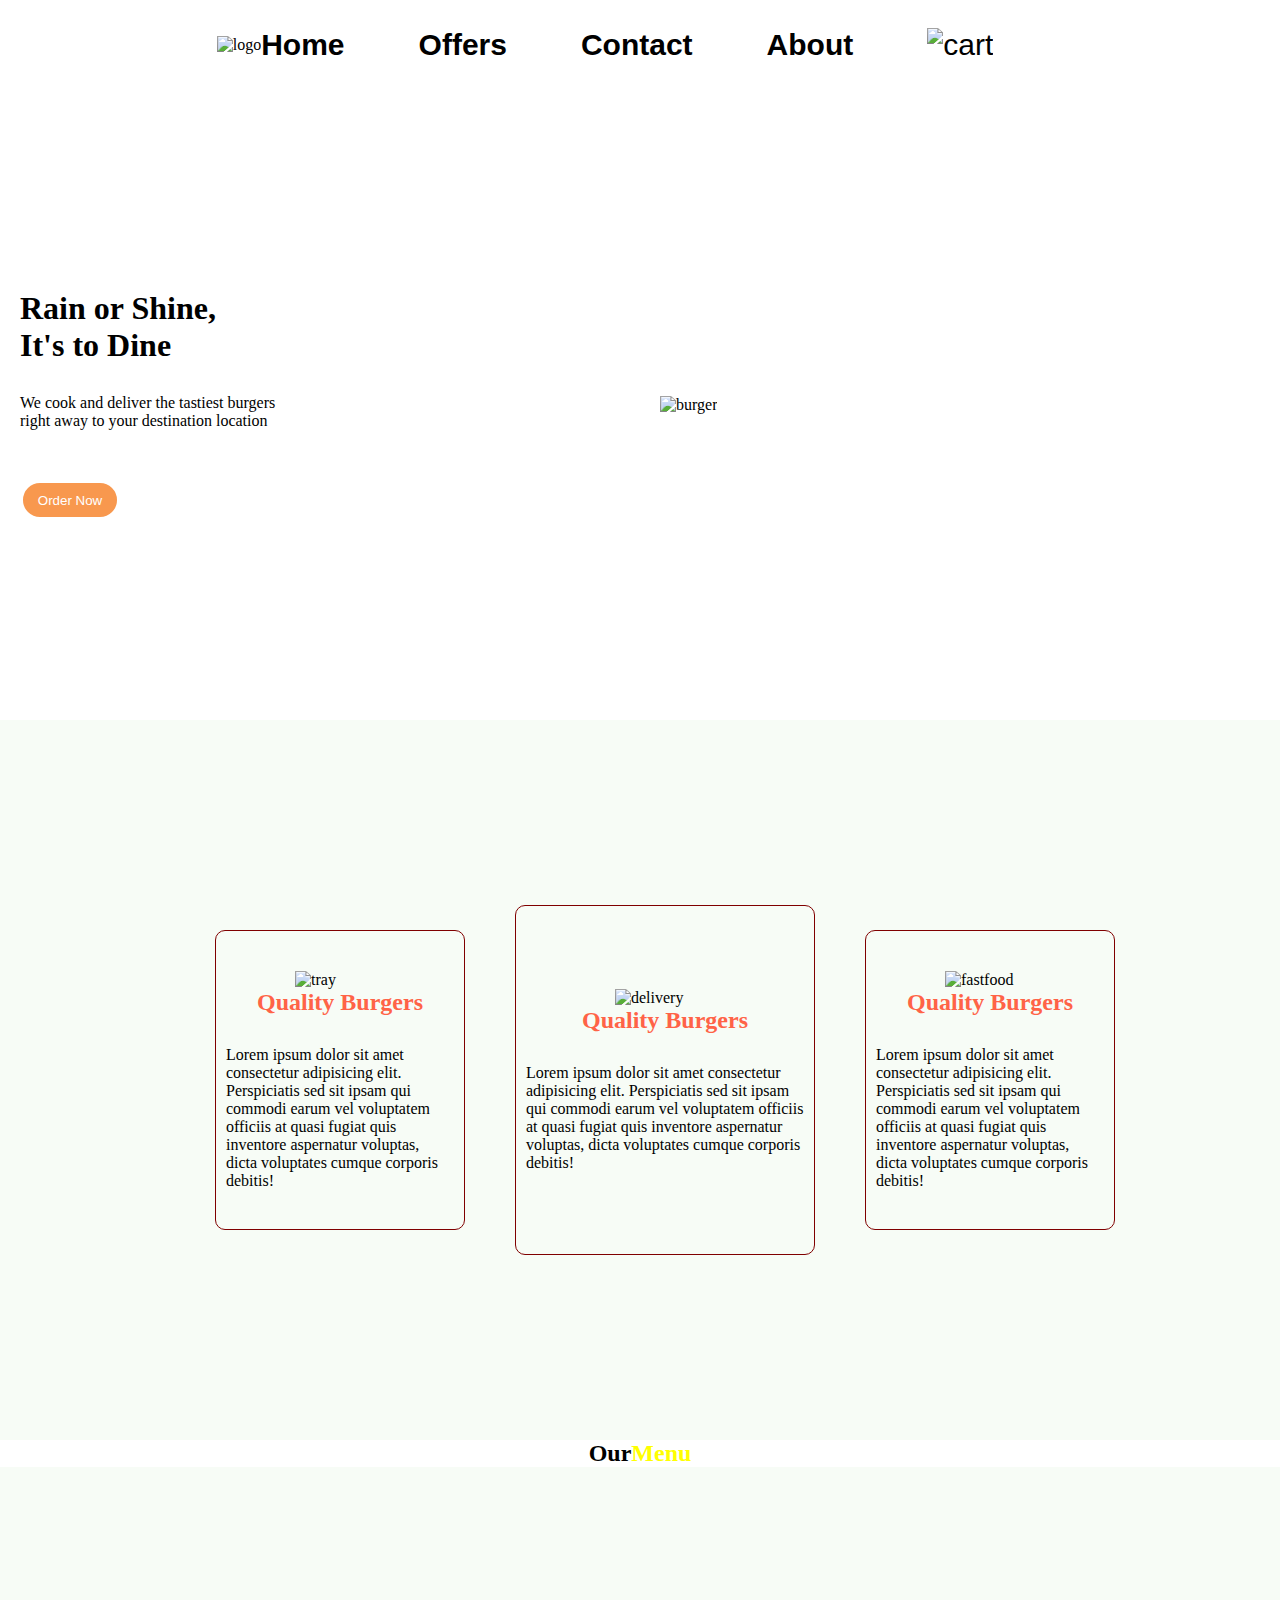
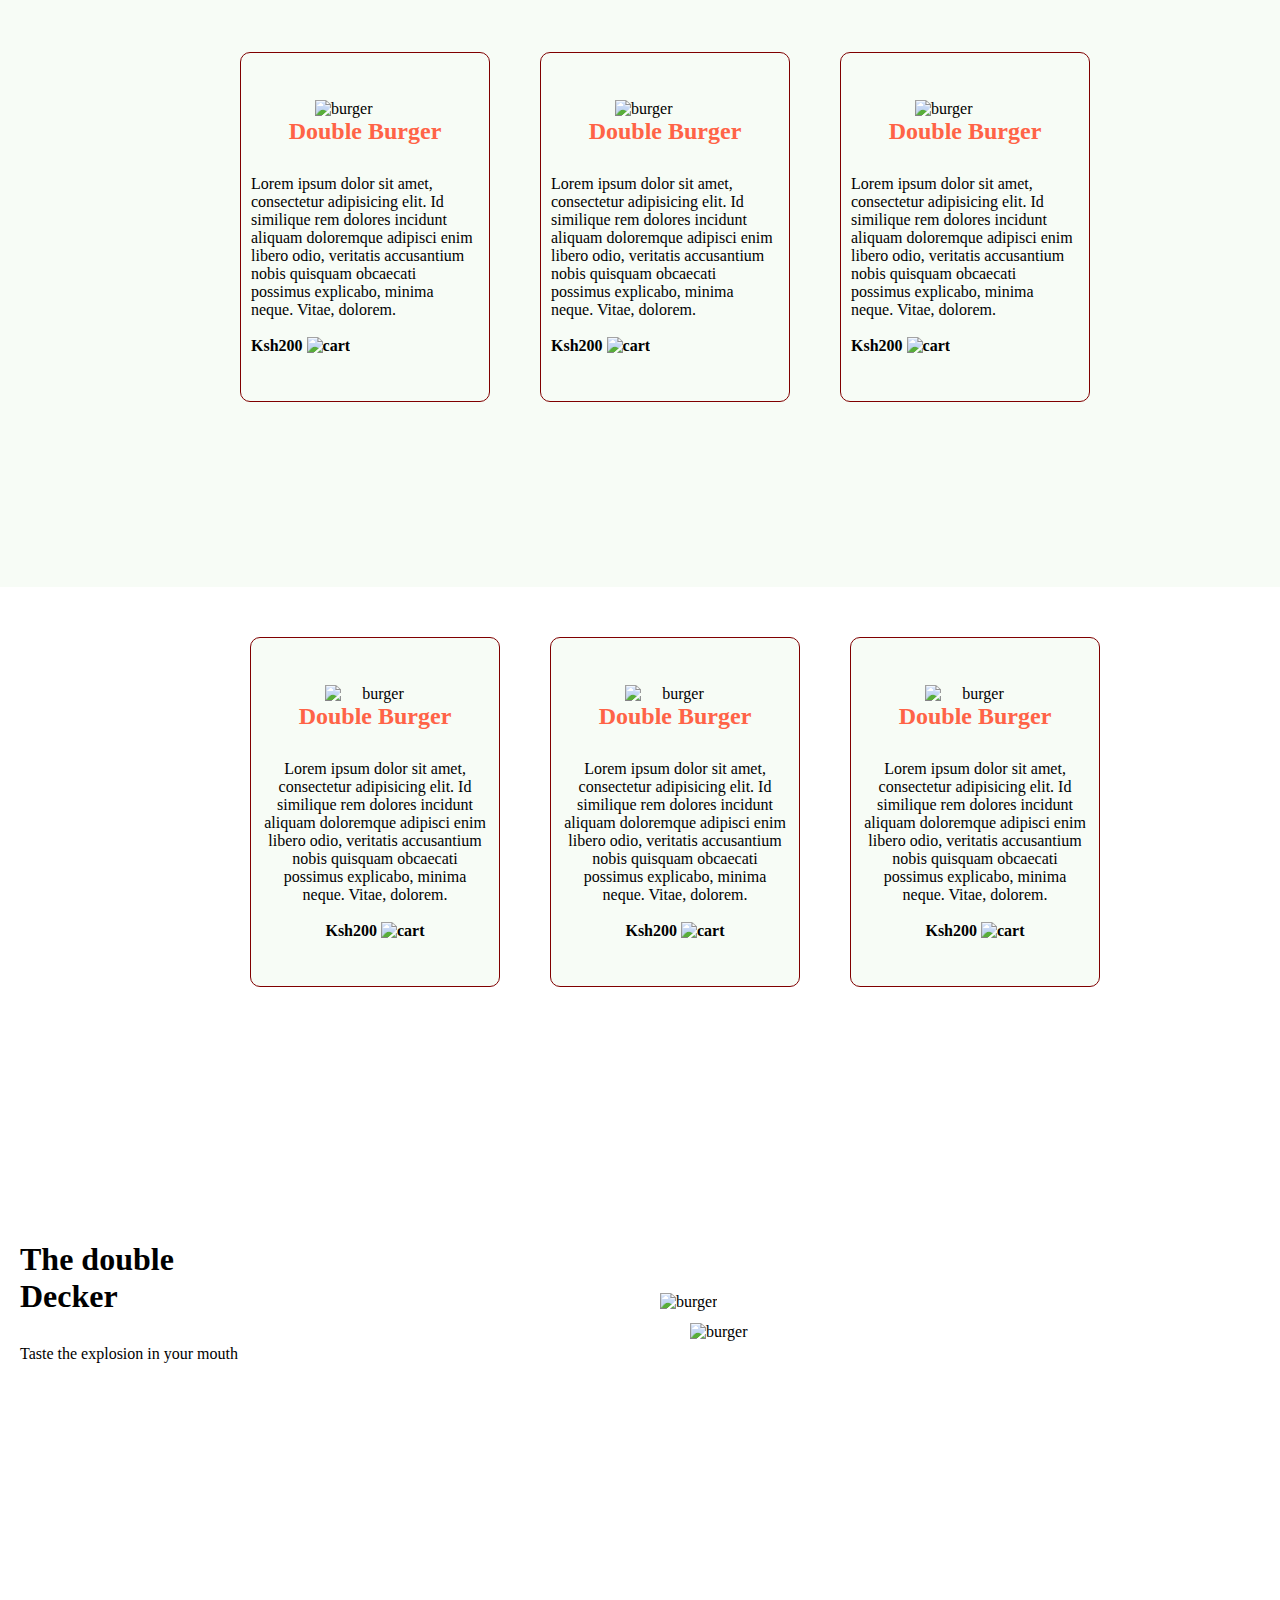
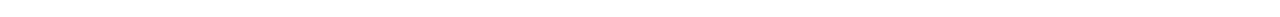
==== restaurant.html @ 21b1f58f "added a styling on  the double decker" ====
<!DOCTYPE html>
<html>

<head>
    <title>Palace Burger</title>
    <link type="text/css" rel="stylesheet" href="restaurant.css">


</head>

<body>
    <div class="navbar">
        <div class="logo">
           <img src="/home/moringa/Documents/IP-week1-preprep/Images/logo.png" alt="logo" width="200px" height="10%">
        </div>



        <div id="anchortags">
            <ul class="tags">
                <li><strong>Home</strong></li>
                <li><strong>Offers</strong></li>
                <li><strong>Contact</strong></li>
                <li><strong>About</strong></li>
                <li><img src="/home/moringa/Documents/IP-week1-preprep/Images/cart.png" alt="cart" width="20px"></li>

            </ul>

        </div>

    </div>
    <div class="intro">
        <div class="info">
            <h1>Rain or Shine,<br>It's to Dine</h1>

            <span id="span">We cook and deliver the tastiest burgers<br>right away to your destination location</span>
                <button>Order Now</button>
        </div>
       


        <div>
            <img src="/home/moringa/Documents/IP-week1-preprep/Images/[CITYPNG 1.png" alt="burger" width="200px">
        </div>
    </div>
    <div class="offers">
        <div class="offercards">
            <img src="/home/moringa/Documents/IP-week1-preprep/Images/food-tray.png" alt="tray" width="90px">
            <h2>Quality Burgers</h2>
            <span>Lorem ipsum dolor sit amet consectetur adipisicing elit. Perspiciatis sed sit ipsam qui commodi earum vel voluptatem officiis at quasi fugiat quis inventore aspernatur voluptas, dicta voluptates cumque corporis debitis!</span>



        </div>
        <div class="centercards">
            <img src="/home/moringa/Documents/IP-week1-preprep/Images/delivery.png" alt="delivery" width="100px">
            <h2>Quality Burgers</h2>
            <span>Lorem ipsum dolor sit amet consectetur adipisicing elit. Perspiciatis sed sit ipsam qui commodi earum vel voluptatem officiis at quasi fugiat quis inventore aspernatur voluptas, dicta voluptates cumque corporis debitis!</span>
            


        </div>
        <div class="offercards">
            <img src="/home/moringa/Documents/IP-week1-preprep/Images/fast-food.png" alt="fastfood" width="90px">
            <h2>Quality Burgers</h2>
            <span>Lorem ipsum dolor sit amet consectetur adipisicing elit. Perspiciatis sed sit ipsam qui commodi earum vel voluptatem officiis at quasi fugiat quis inventore aspernatur voluptas, dicta voluptates cumque corporis debitis!</span>
            


        </div>
    </div>
    <div class="headingmenu">
        <h2>
            <div class="ul">
               <div class="our"><strong>Our</strong></div>
               <div class="menu">Menu</div>
                
            </div>
        </h2>
    </div>
    <div class="menus">
        
       
        <div class="ourmenu">
            <img src="/home/moringa/Documents/IP-week1-preprep/Images/SeekPng 1.png" alt="burger" width="100px">
            <h2>Double Burger</h2>
            <span>Lorem ipsum dolor sit amet, consectetur adipisicing elit. Id similique rem dolores incidunt aliquam doloremque adipisci enim libero odio, veritatis accusantium nobis quisquam obcaecati possimus explicabo, minima neque. Vitae, dolorem.<br><br><strong>Ksh200 <img src="/home/moringa/Documents/IP-week1-preprep/Images/cart.png" alt="cart" width="20px"></strong></span>

 
        </div>
        <div class="ourmenu">
            <img src="/home/moringa/Documents/IP-week1-preprep/Images/SeekPng 2.png" alt="burger" width="100px">
            <h2>Double Burger</h2>
            <span>Lorem ipsum dolor sit amet, consectetur adipisicing elit. Id similique rem dolores incidunt aliquam doloremque adipisci enim libero odio, veritatis accusantium nobis quisquam obcaecati possimus explicabo, minima neque. Vitae, dolorem.<br><br><strong>Ksh200 <img src="/home/moringa/Documents/IP-week1-preprep/Images/cart.png" alt="cart" width="20px"></strong></span>
       
        </div>
        <div class="ourmenu">
            <img src="/home/moringa/Documents/IP-week1-preprep/Images/SeekPng 3.png" alt="burger" width="100px">
            <h2>Double Burger</h2>
            <span>Lorem ipsum dolor sit amet, consectetur adipisicing elit. Id similique rem dolores incidunt aliquam doloremque adipisci enim libero odio, veritatis accusantium nobis quisquam obcaecati possimus explicabo, minima neque. Vitae, dolorem.<br><br><strong>Ksh200 <img src="/home/moringa/Documents/IP-week1-preprep/Images/cart.png" alt="cart" width="20px"></strong></span>
            
        </div>
       
    </div>
    <div class="menu2">
        <div class="ourmenu">
            <img src="/home/moringa/Documents/IP-week1-preprep/Images/SeekPng 4.png" alt="burger" width="100px">
            <h2>Double Burger</h2>
            <span>Lorem ipsum dolor sit amet, consectetur adipisicing elit. Id similique rem dolores incidunt aliquam doloremque adipisci enim libero odio, veritatis accusantium nobis quisquam obcaecati possimus explicabo, minima neque. Vitae, dolorem.<br><br><strong>Ksh200 <img src="/home/moringa/Documents/IP-week1-preprep/Images/cart.png" alt="cart" width="20px"></strong></span>
            
        </div>
        <div class="ourmenu">
            <img src="/home/moringa/Documents/IP-week1-preprep/Images/SeekPng 5.png" alt="burger" width="100px">
            <h2>Double Burger</h2>
            <span>Lorem ipsum dolor sit amet, consectetur adipisicing elit. Id similique rem dolores incidunt aliquam doloremque adipisci enim libero odio, veritatis accusantium nobis quisquam obcaecati possimus explicabo, minima neque. Vitae, dolorem.<br><br><strong>Ksh200 <img src="/home/moringa/Documents/IP-week1-preprep/Images/cart.png" alt="cart" width="20px"></strong></span>
            
        </div>
        <div class="ourmenu">
            <img src="/home/moringa/Documents/IP-week1-preprep/Images/SeekPng 6.png" alt="burger" width="100px">
            <h2>Double Burger</h2>
            <span>Lorem ipsum dolor sit amet, consectetur adipisicing elit. Id similique rem dolores incidunt aliquam doloremque adipisci enim libero odio, veritatis accusantium nobis quisquam obcaecati possimus explicabo, minima neque. Vitae, dolorem.<br><br><strong>Ksh200 <img src="/home/moringa/Documents/IP-week1-preprep/Images/cart.png" alt="cart" width="20px"></strong></span>
            
        </div>
    </div>
    <div class="carrosel">
        <div class="doubledecker">
            <h1>The double<br>Decker</h1>

            <span id="span">Taste the explosion in your mouth</span>
                
        </div>
       


        <div class="decker">
            <img class="decker1" src="/home/moringa/Documents/IP-week1-preprep/Images/double-check2.png" alt="burger" width="200px">
            <img class="decker2" src="/home/moringa/Documents/IP-week1-preprep/Images/double-check2.png" alt="burger" width="200px">
        </div>
    </div>
    </body>
    







</body>

</html>
---- restaurant.css ----
*{
    box-sizing: border-box;
    padding: 0pt;
    margin: 0pt;
}
.navbar{
    height: 10vh;
    display: flex;
    align-items: center;
    justify-content: center;
    flex-direction: row;

    
}


.ul{
    

    
}
li{
    display: inline;
    border: black;
    padding-right: 70px;
    padding-top: 0pt;
    font-size: 30px;
    font-family: sans-serif;

}


.logo{
    
    float: left;
    margin: left 20%; 
    
}
span{
   
    margin-top: 30px;
}
button{
    width: 100px;
    height: 40px;
    border-radius: 30px;
    color: white;
    background-color: #F8984E
    ;
    border: solid white;
    margin-top: 50px;
    
}
.intro{
    display: flex;
    align-items: center;
   
    flex-direction: row;
    width: 100%;
    height: 70vh;
}
.info{
    width: 50%;
    margin-left: 20px;
    display: flex;
    flex-direction: column;
    
}
.offers{
    width: 100%;
    height: 80vh;
    display: flex;
    align-items: center;
    justify-content: center;
    background-color: #F7FCF6;
}
.offercards{
    display: flex;
    align-items: center;
    flex-direction: column;
    justify-content: center;
    padding: 10px;
    border-radius: 10px;
    width: 250px;
    height: 300px;
    border: solid 1px maroon;
    margin-left: 50px;
    background-color: #F7FCF6;
}
.centercards{
    display: flex;
    align-items: center;
    flex-direction: column;
    justify-content: center;
    padding: 10px;
    border-radius: 10px;
    width: 300px;
    height: 350px;
    border: solid 1px maroon;
    margin-left: 50px;
    background-color: #F7FCF6;
}
.headingmenu{
    display: flex;
    text-align: center;
    justify-content: center;
    color: maroon;
}
.ul{
    display: flex;
    word-spacing: 0;
}
.our{
    color: black;
}
.menu{
    color: yellow;

}
.menus{
    width: 100%;
    height: 80vh;
    display: flex;
    align-items: center;
    justify-content: center;
    background-color: #F7FCF6;
}

.ourmenu{
    display: flex;
    align-items: center;
    flex-direction: column;
    justify-content: center;
    padding: 10px;
    border-radius: 10px;
    width: 250px;
    height: 350px;
    border: solid 1px maroon;
    margin-left: 50px;
    background-color: #F7FCF6;
}
h2{
    color: tomato;
}
.menu2{
    margin-left: 20px;
    margin-top: 50px;
    display: flex;
    text-align: center;
    justify-content: center;
    
}
.carrosel{
    display: flex;
    align-items: center;
   
    flex-direction: row;
    width: 100%;
    height: 70vh;

}
.doubledecker{
    width: 50%;
    margin-left: 20px;
    display: flex;
    flex-direction: column;
    

}
.decker {
    position: relative;
    top: 0;
    left: 0;
  }
  .decker1 {
    width: 200px;  
    height: 150px;
    position: relative;
    top: 0;
    left: 0;
  
  }
  .decker2 {
    position: absolute;
    top: 30px;
    left: 30px;
    
  }
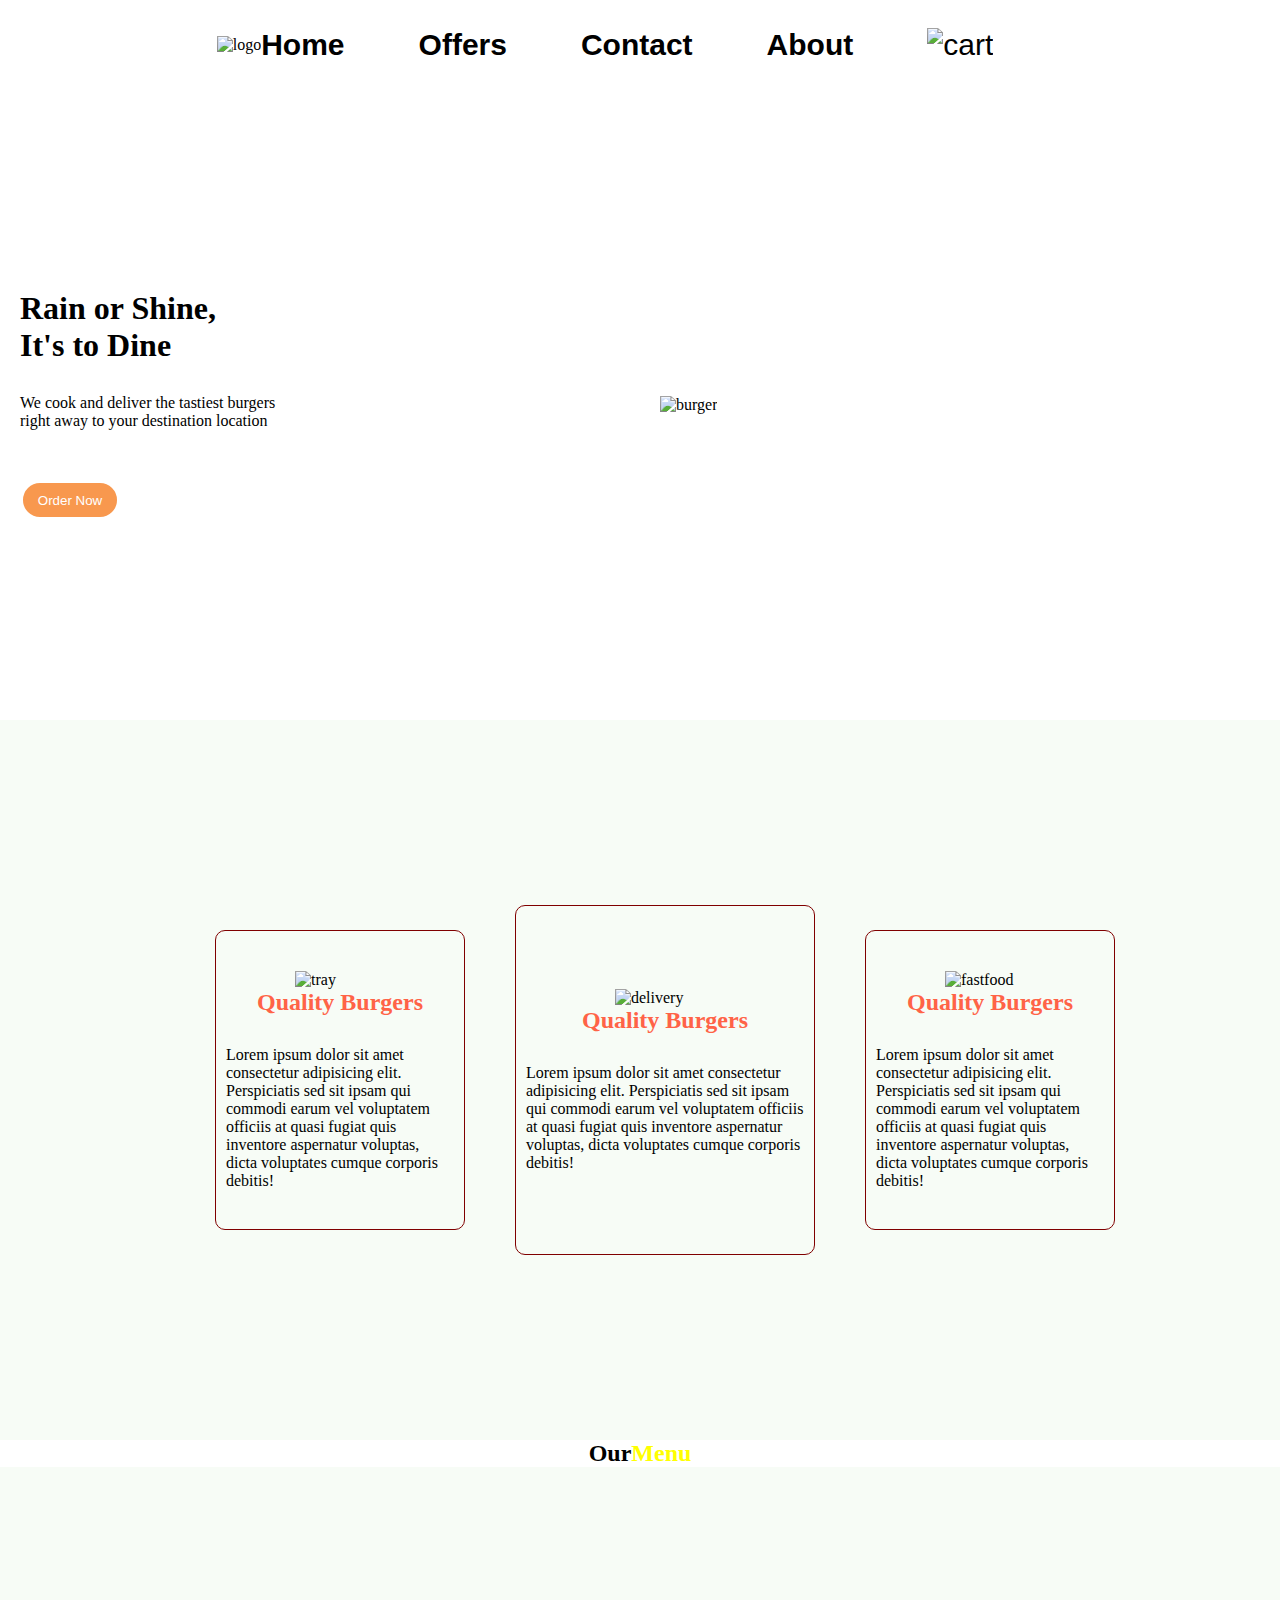
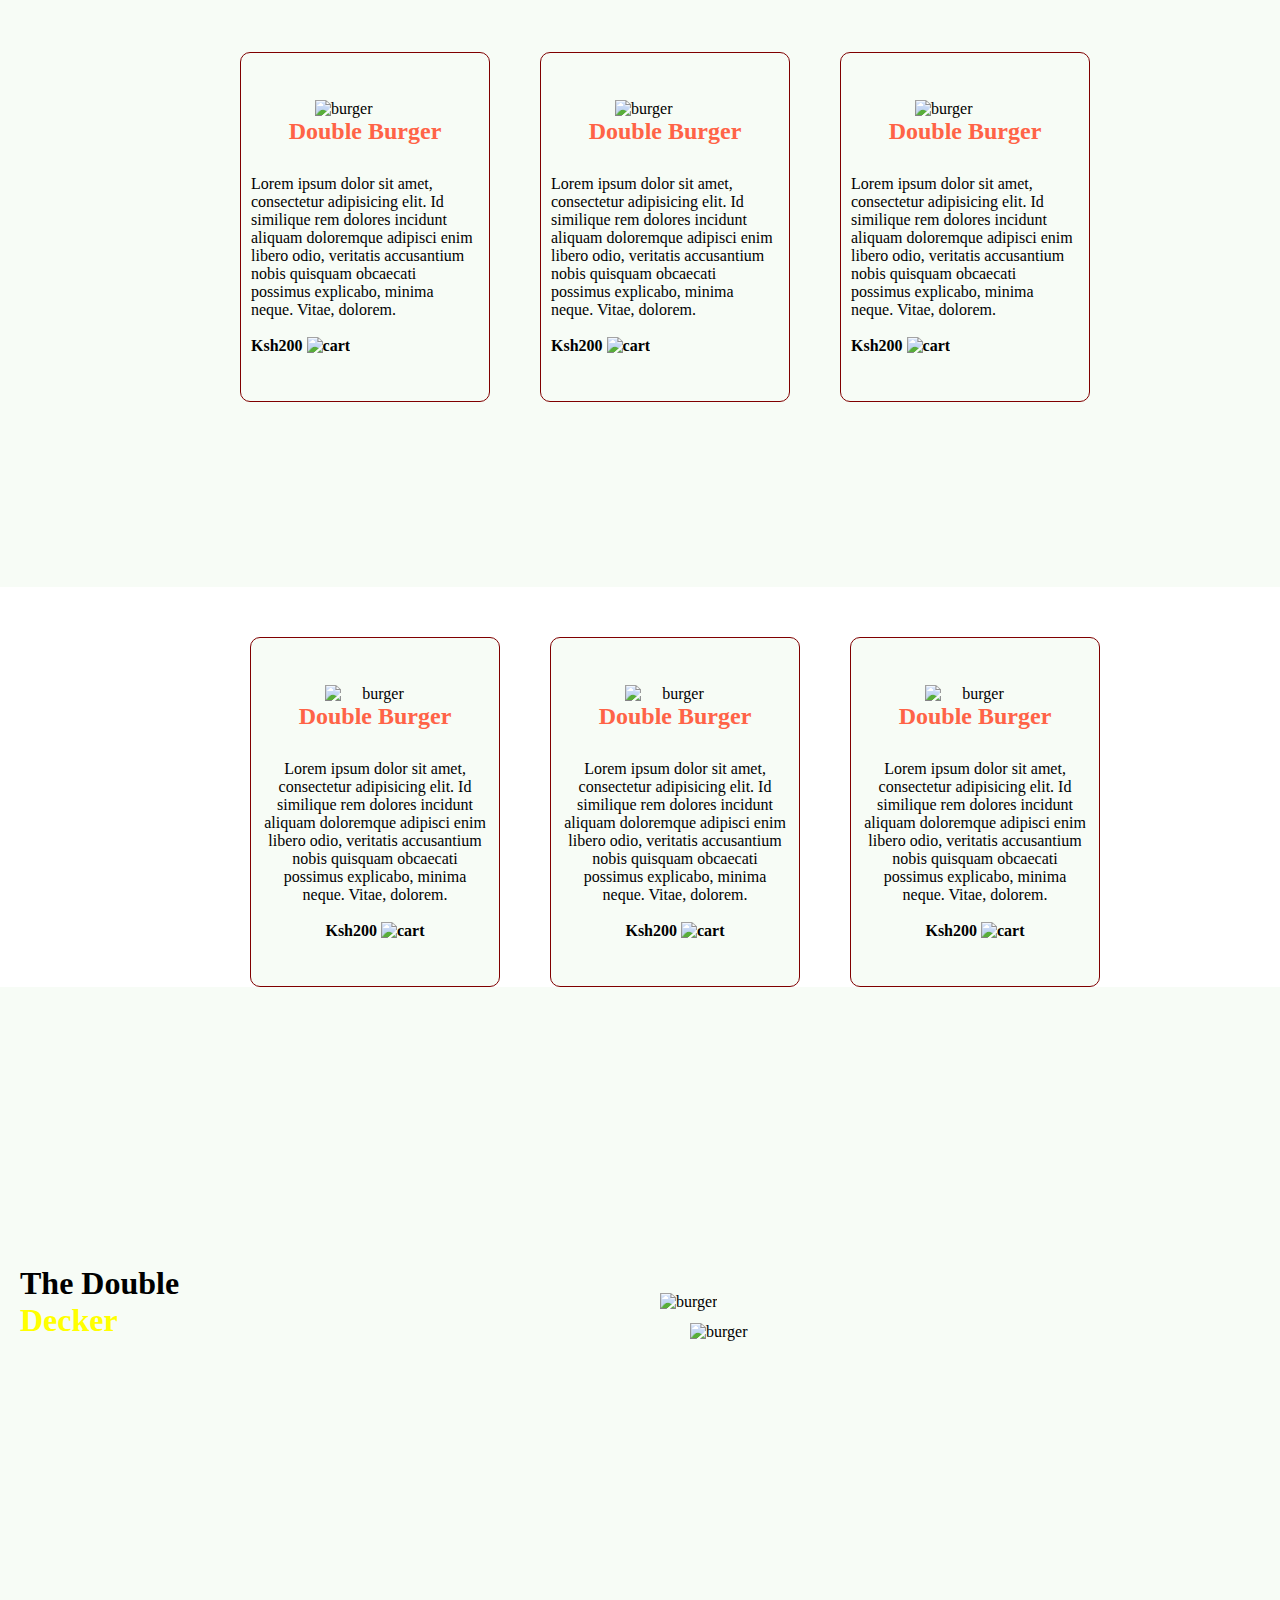
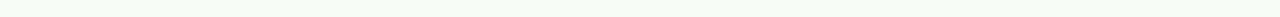
==== commit 69eb16d2: "done styling text colors" ====
--- a/restaurant.html
+++ b/restaurant.html
@@ -124,10 +124,13 @@
     </div>
     <div class="carrosel">
         <div class="doubledecker">
-            <h1>The double<br>Decker</h1>
-
-            <span id="span">Taste the explosion in your mouth</span>
-                
+            <h1>
+                <div class="uldecker">
+                   <div class="our"><strong>The Double</strong><br></div>
+                   <div class="menu">Decker</div>
+                    
+                </div>
+            </h1>
         </div>
        
 
--- a/restaurant.css
+++ b/restaurant.css
@@ -110,6 +110,9 @@
     display: flex;
     word-spacing: 0;
 }
+.uldecker{
+    display: block;
+}
 .our{
     color: black;
 }
@@ -153,7 +156,7 @@
 .carrosel{
     display: flex;
     align-items: center;
-   
+   background-color: #F7FCF6;
     flex-direction: row;
     width: 100%;
     height: 70vh;
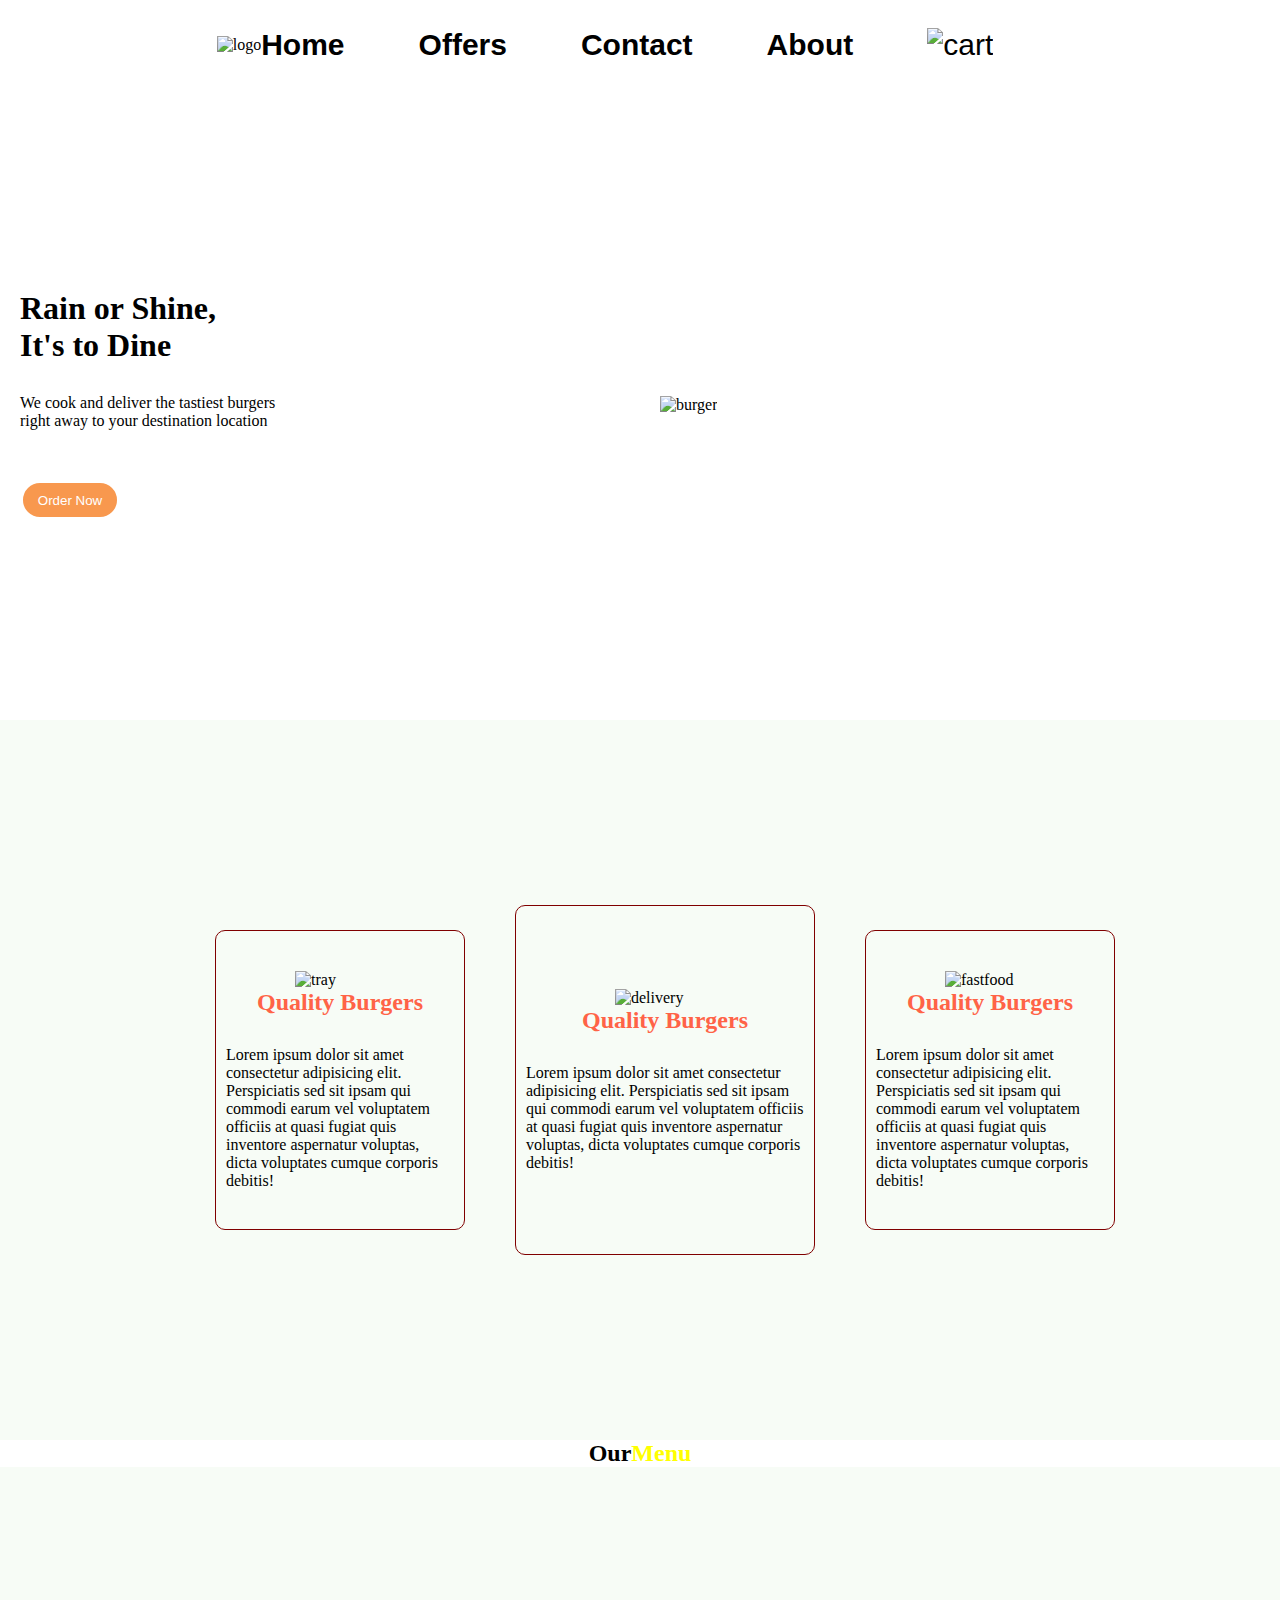
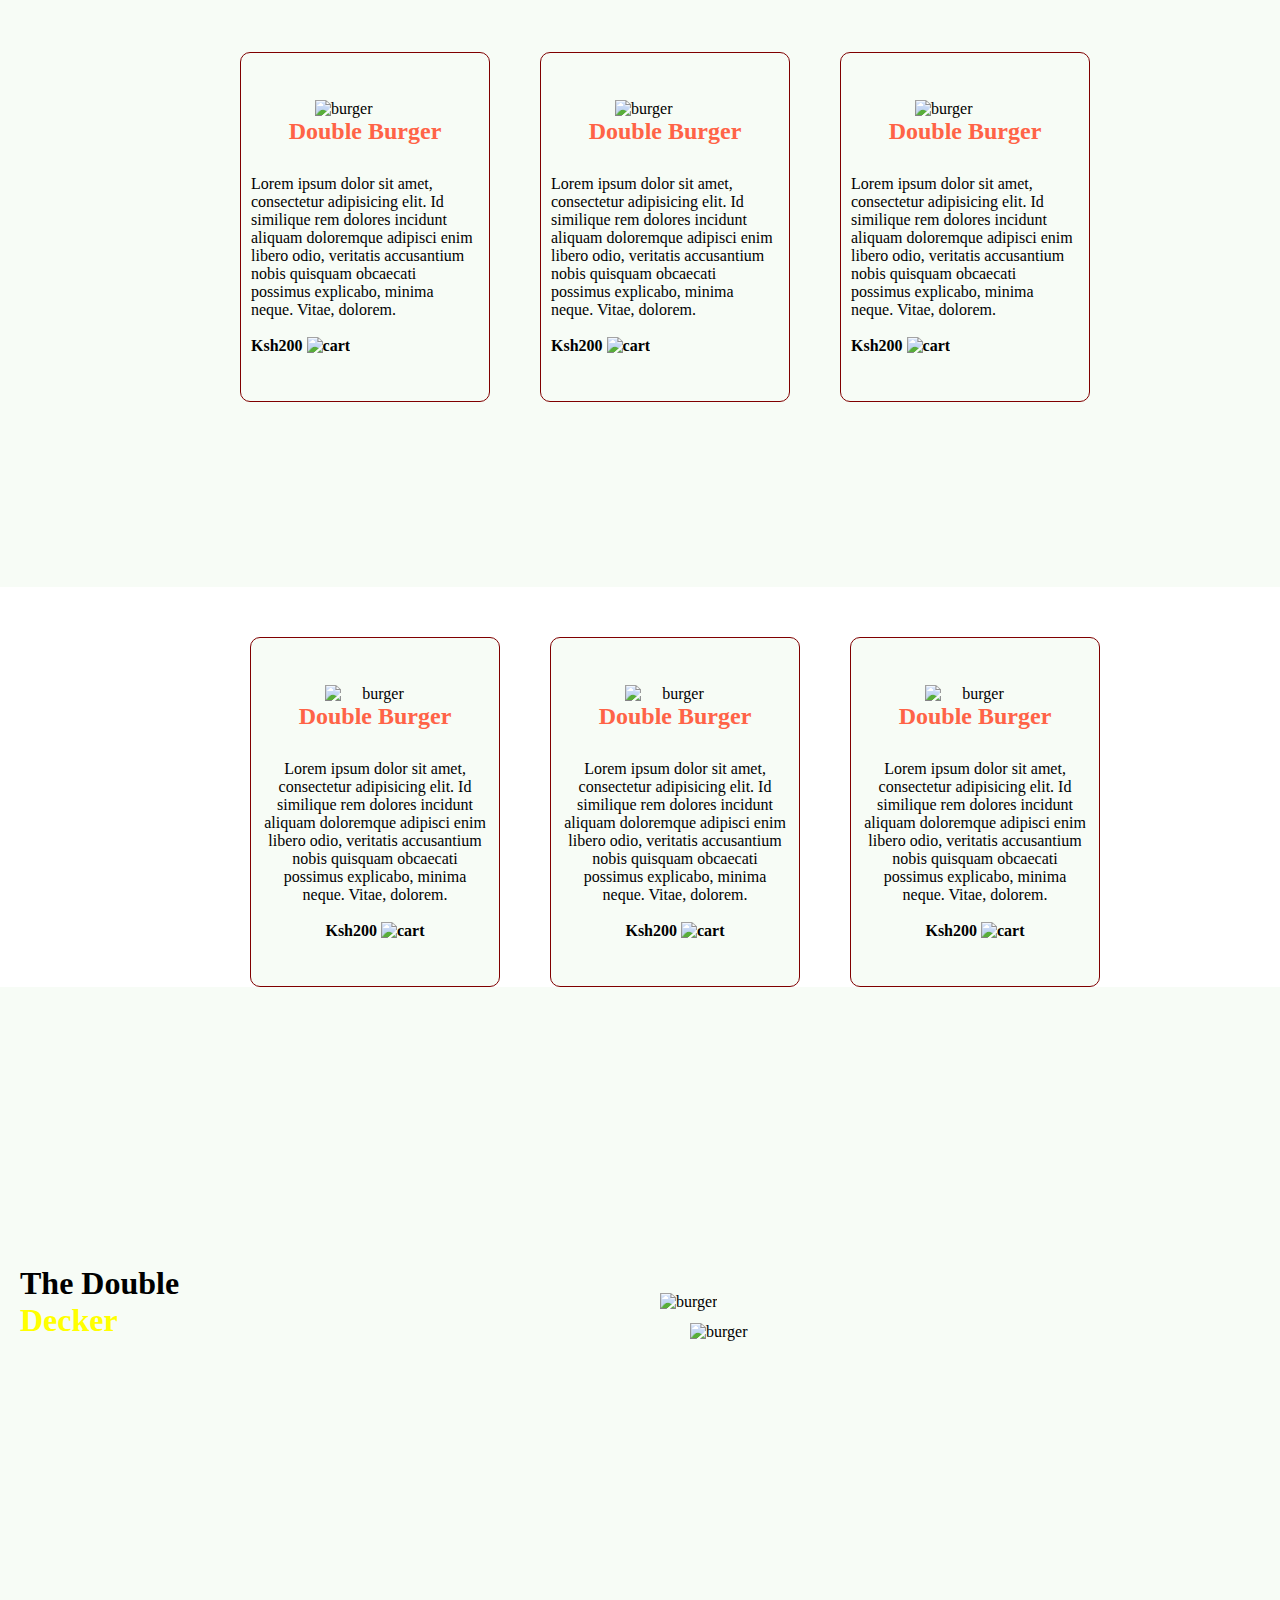
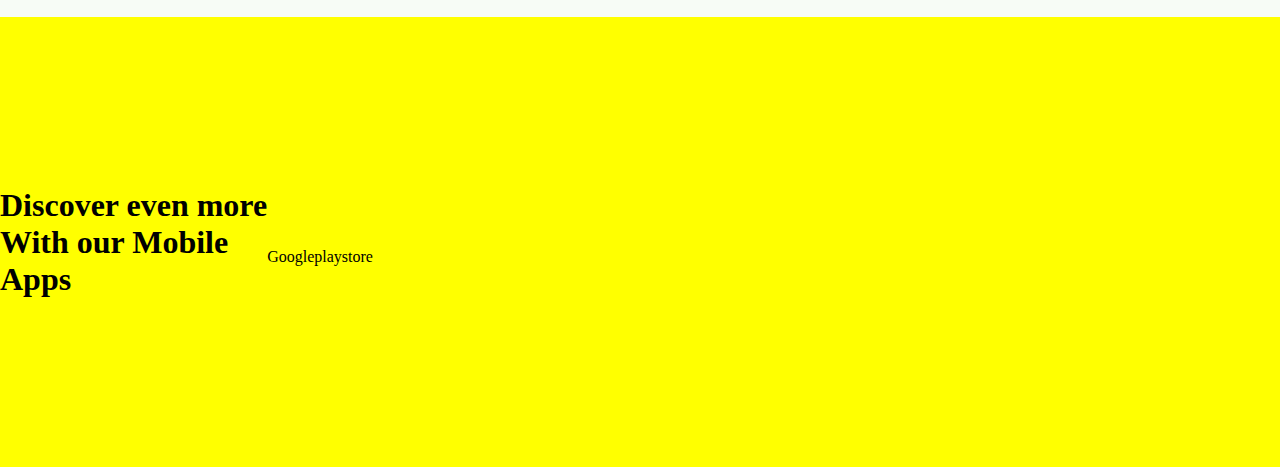
==== commit 97adfd0c: "added discover styling" ====
--- a/restaurant.html
+++ b/restaurant.html
@@ -10,9 +10,11 @@
 
 <body>
     <div class="navbar">
+
         <div class="logo">
-           <img src="/home/moringa/Documents/IP-week1-preprep/Images/logo.png" alt="logo" width="200px" height="10%">
+            <img src="/home/moringa/Documents/IP-week1-preprep/Images/logo.png" alt="logo" width="200px" height="10%">
         </div>
+
 
 
 
@@ -34,9 +36,9 @@
             <h1>Rain or Shine,<br>It's to Dine</h1>
 
             <span id="span">We cook and deliver the tastiest burgers<br>right away to your destination location</span>
-                <button>Order Now</button>
+            <button>Order Now</button>
         </div>
-       
+
 
 
         <div>
@@ -47,7 +49,9 @@
         <div class="offercards">
             <img src="/home/moringa/Documents/IP-week1-preprep/Images/food-tray.png" alt="tray" width="90px">
             <h2>Quality Burgers</h2>
-            <span>Lorem ipsum dolor sit amet consectetur adipisicing elit. Perspiciatis sed sit ipsam qui commodi earum vel voluptatem officiis at quasi fugiat quis inventore aspernatur voluptas, dicta voluptates cumque corporis debitis!</span>
+            <span>Lorem ipsum dolor sit amet consectetur adipisicing elit. Perspiciatis sed sit ipsam qui commodi earum
+                vel voluptatem officiis at quasi fugiat quis inventore aspernatur voluptas, dicta voluptates cumque
+                corporis debitis!</span>
 
 
 
@@ -55,16 +59,20 @@
         <div class="centercards">
             <img src="/home/moringa/Documents/IP-week1-preprep/Images/delivery.png" alt="delivery" width="100px">
             <h2>Quality Burgers</h2>
-            <span>Lorem ipsum dolor sit amet consectetur adipisicing elit. Perspiciatis sed sit ipsam qui commodi earum vel voluptatem officiis at quasi fugiat quis inventore aspernatur voluptas, dicta voluptates cumque corporis debitis!</span>
-            
+            <span>Lorem ipsum dolor sit amet consectetur adipisicing elit. Perspiciatis sed sit ipsam qui commodi earum
+                vel voluptatem officiis at quasi fugiat quis inventore aspernatur voluptas, dicta voluptates cumque
+                corporis debitis!</span>
+
 
 
         </div>
         <div class="offercards">
             <img src="/home/moringa/Documents/IP-week1-preprep/Images/fast-food.png" alt="fastfood" width="90px">
             <h2>Quality Burgers</h2>
-            <span>Lorem ipsum dolor sit amet consectetur adipisicing elit. Perspiciatis sed sit ipsam qui commodi earum vel voluptatem officiis at quasi fugiat quis inventore aspernatur voluptas, dicta voluptates cumque corporis debitis!</span>
-            
+            <span>Lorem ipsum dolor sit amet consectetur adipisicing elit. Perspiciatis sed sit ipsam qui commodi earum
+                vel voluptatem officiis at quasi fugiat quis inventore aspernatur voluptas, dicta voluptates cumque
+                corporis debitis!</span>
+
 
 
         </div>
@@ -72,76 +80,111 @@
     <div class="headingmenu">
         <h2>
             <div class="ul">
-               <div class="our"><strong>Our</strong></div>
-               <div class="menu">Menu</div>
-                
+                <div class="our"><strong>Our</strong></div>
+                <div class="menu">Menu</div>
+
             </div>
         </h2>
     </div>
     <div class="menus">
-        
-       
+
+
         <div class="ourmenu">
             <img src="/home/moringa/Documents/IP-week1-preprep/Images/SeekPng 1.png" alt="burger" width="100px">
             <h2>Double Burger</h2>
-            <span>Lorem ipsum dolor sit amet, consectetur adipisicing elit. Id similique rem dolores incidunt aliquam doloremque adipisci enim libero odio, veritatis accusantium nobis quisquam obcaecati possimus explicabo, minima neque. Vitae, dolorem.<br><br><strong>Ksh200 <img src="/home/moringa/Documents/IP-week1-preprep/Images/cart.png" alt="cart" width="20px"></strong></span>
+            <span>Lorem ipsum dolor sit amet, consectetur adipisicing elit. Id similique rem dolores incidunt aliquam
+                doloremque adipisci enim libero odio, veritatis accusantium nobis quisquam obcaecati possimus explicabo,
+                minima neque. Vitae, dolorem.<br><br><strong>Ksh200 <img
+                        src="/home/moringa/Documents/IP-week1-preprep/Images/cart.png" alt="cart"
+                        width="20px"></strong></span>
 
- 
+
         </div>
         <div class="ourmenu">
             <img src="/home/moringa/Documents/IP-week1-preprep/Images/SeekPng 2.png" alt="burger" width="100px">
             <h2>Double Burger</h2>
-            <span>Lorem ipsum dolor sit amet, consectetur adipisicing elit. Id similique rem dolores incidunt aliquam doloremque adipisci enim libero odio, veritatis accusantium nobis quisquam obcaecati possimus explicabo, minima neque. Vitae, dolorem.<br><br><strong>Ksh200 <img src="/home/moringa/Documents/IP-week1-preprep/Images/cart.png" alt="cart" width="20px"></strong></span>
-       
+            <span>Lorem ipsum dolor sit amet, consectetur adipisicing elit. Id similique rem dolores incidunt aliquam
+                doloremque adipisci enim libero odio, veritatis accusantium nobis quisquam obcaecati possimus explicabo,
+                minima neque. Vitae, dolorem.<br><br><strong>Ksh200 <img
+                        src="/home/moringa/Documents/IP-week1-preprep/Images/cart.png" alt="cart"
+                        width="20px"></strong></span>
+
         </div>
         <div class="ourmenu">
             <img src="/home/moringa/Documents/IP-week1-preprep/Images/SeekPng 3.png" alt="burger" width="100px">
             <h2>Double Burger</h2>
-            <span>Lorem ipsum dolor sit amet, consectetur adipisicing elit. Id similique rem dolores incidunt aliquam doloremque adipisci enim libero odio, veritatis accusantium nobis quisquam obcaecati possimus explicabo, minima neque. Vitae, dolorem.<br><br><strong>Ksh200 <img src="/home/moringa/Documents/IP-week1-preprep/Images/cart.png" alt="cart" width="20px"></strong></span>
-            
+            <span>Lorem ipsum dolor sit amet, consectetur adipisicing elit. Id similique rem dolores incidunt aliquam
+                doloremque adipisci enim libero odio, veritatis accusantium nobis quisquam obcaecati possimus explicabo,
+                minima neque. Vitae, dolorem.<br><br><strong>Ksh200 <img
+                        src="/home/moringa/Documents/IP-week1-preprep/Images/cart.png" alt="cart"
+                        width="20px"></strong></span>
+
         </div>
-       
+
     </div>
     <div class="menu2">
         <div class="ourmenu">
             <img src="/home/moringa/Documents/IP-week1-preprep/Images/SeekPng 4.png" alt="burger" width="100px">
             <h2>Double Burger</h2>
-            <span>Lorem ipsum dolor sit amet, consectetur adipisicing elit. Id similique rem dolores incidunt aliquam doloremque adipisci enim libero odio, veritatis accusantium nobis quisquam obcaecati possimus explicabo, minima neque. Vitae, dolorem.<br><br><strong>Ksh200 <img src="/home/moringa/Documents/IP-week1-preprep/Images/cart.png" alt="cart" width="20px"></strong></span>
-            
+            <span>Lorem ipsum dolor sit amet, consectetur adipisicing elit. Id similique rem dolores incidunt aliquam
+                doloremque adipisci enim libero odio, veritatis accusantium nobis quisquam obcaecati possimus explicabo,
+                minima neque. Vitae, dolorem.<br><br><strong>Ksh200 <img
+                        src="/home/moringa/Documents/IP-week1-preprep/Images/cart.png" alt="cart"
+                        width="20px"></strong></span>
+
         </div>
         <div class="ourmenu">
             <img src="/home/moringa/Documents/IP-week1-preprep/Images/SeekPng 5.png" alt="burger" width="100px">
             <h2>Double Burger</h2>
-            <span>Lorem ipsum dolor sit amet, consectetur adipisicing elit. Id similique rem dolores incidunt aliquam doloremque adipisci enim libero odio, veritatis accusantium nobis quisquam obcaecati possimus explicabo, minima neque. Vitae, dolorem.<br><br><strong>Ksh200 <img src="/home/moringa/Documents/IP-week1-preprep/Images/cart.png" alt="cart" width="20px"></strong></span>
-            
+            <span>Lorem ipsum dolor sit amet, consectetur adipisicing elit. Id similique rem dolores incidunt aliquam
+                doloremque adipisci enim libero odio, veritatis accusantium nobis quisquam obcaecati possimus explicabo,
+                minima neque. Vitae, dolorem.<br><br><strong>Ksh200 <img
+                        src="/home/moringa/Documents/IP-week1-preprep/Images/cart.png" alt="cart"
+                        width="20px"></strong></span>
+
         </div>
         <div class="ourmenu">
             <img src="/home/moringa/Documents/IP-week1-preprep/Images/SeekPng 6.png" alt="burger" width="100px">
             <h2>Double Burger</h2>
-            <span>Lorem ipsum dolor sit amet, consectetur adipisicing elit. Id similique rem dolores incidunt aliquam doloremque adipisci enim libero odio, veritatis accusantium nobis quisquam obcaecati possimus explicabo, minima neque. Vitae, dolorem.<br><br><strong>Ksh200 <img src="/home/moringa/Documents/IP-week1-preprep/Images/cart.png" alt="cart" width="20px"></strong></span>
-            
+            <span>Lorem ipsum dolor sit amet, consectetur adipisicing elit. Id similique rem dolores incidunt aliquam
+                doloremque adipisci enim libero odio, veritatis accusantium nobis quisquam obcaecati possimus explicabo,
+                minima neque. Vitae, dolorem.<br><br><strong>Ksh200 <img
+                        src="/home/moringa/Documents/IP-week1-preprep/Images/cart.png" alt="cart"
+                        width="20px"></strong></span>
+
         </div>
     </div>
     <div class="carrosel">
         <div class="doubledecker">
             <h1>
                 <div class="uldecker">
-                   <div class="our"><strong>The Double</strong><br></div>
-                   <div class="menu">Decker</div>
-                    
+                    <div class="our"><strong>The Double</strong><br></div>
+                    <div class="menu">Decker</div>
+
                 </div>
             </h1>
         </div>
-       
+
 
 
         <div class="decker">
-            <img class="decker1" src="/home/moringa/Documents/IP-week1-preprep/Images/double-check2.png" alt="burger" width="200px">
-            <img class="decker2" src="/home/moringa/Documents/IP-week1-preprep/Images/double-check2.png" alt="burger" width="200px">
+            <img class="decker1" src="/home/moringa/Documents/IP-week1-preprep/Images/double-check2.png" alt="burger"
+                width="200px">
+            <img class="decker2" src="/home/moringa/Documents/IP-week1-preprep/Images/double-check2.png" alt="burger"
+                width="200px">
         </div>
     </div>
-    </body>
-    
+    <div class="mobileapps">
+        <div class="discover">
+            <h1>Discover even more<br>With our Mobile<br>Apps</h1>
+
+            <span id="span">Googleplaystore</span>
+            
+        </div>
+        
+    </div>
+</body>
+
 
 
 
--- a/restaurant.css
+++ b/restaurant.css
@@ -9,16 +9,17 @@
     align-items: center;
     justify-content: center;
     flex-direction: row;
-
-    
-}
-
-
-.ul{
-    
-
-    
-}
+    
+
+    
+}
+
+
+
+    
+
+    
+
 li{
     display: inline;
     border: black;
@@ -29,7 +30,9 @@
 
 }
 
-
+.img1{
+    background-color: yellow;
+}
 .logo{
     
     float: left;
@@ -51,6 +54,8 @@
     margin-top: 50px;
     
 }
+
+
 .intro{
     display: flex;
     align-items: center;
@@ -188,4 +193,14 @@
     top: 30px;
     left: 30px;
     
+  }
+  .discover{
+      background-color: yellow;
+      display: flex;
+      align-items: center;
+     
+      flex-direction: row;
+      width: 100%;
+      height: 50vh;
+  
   }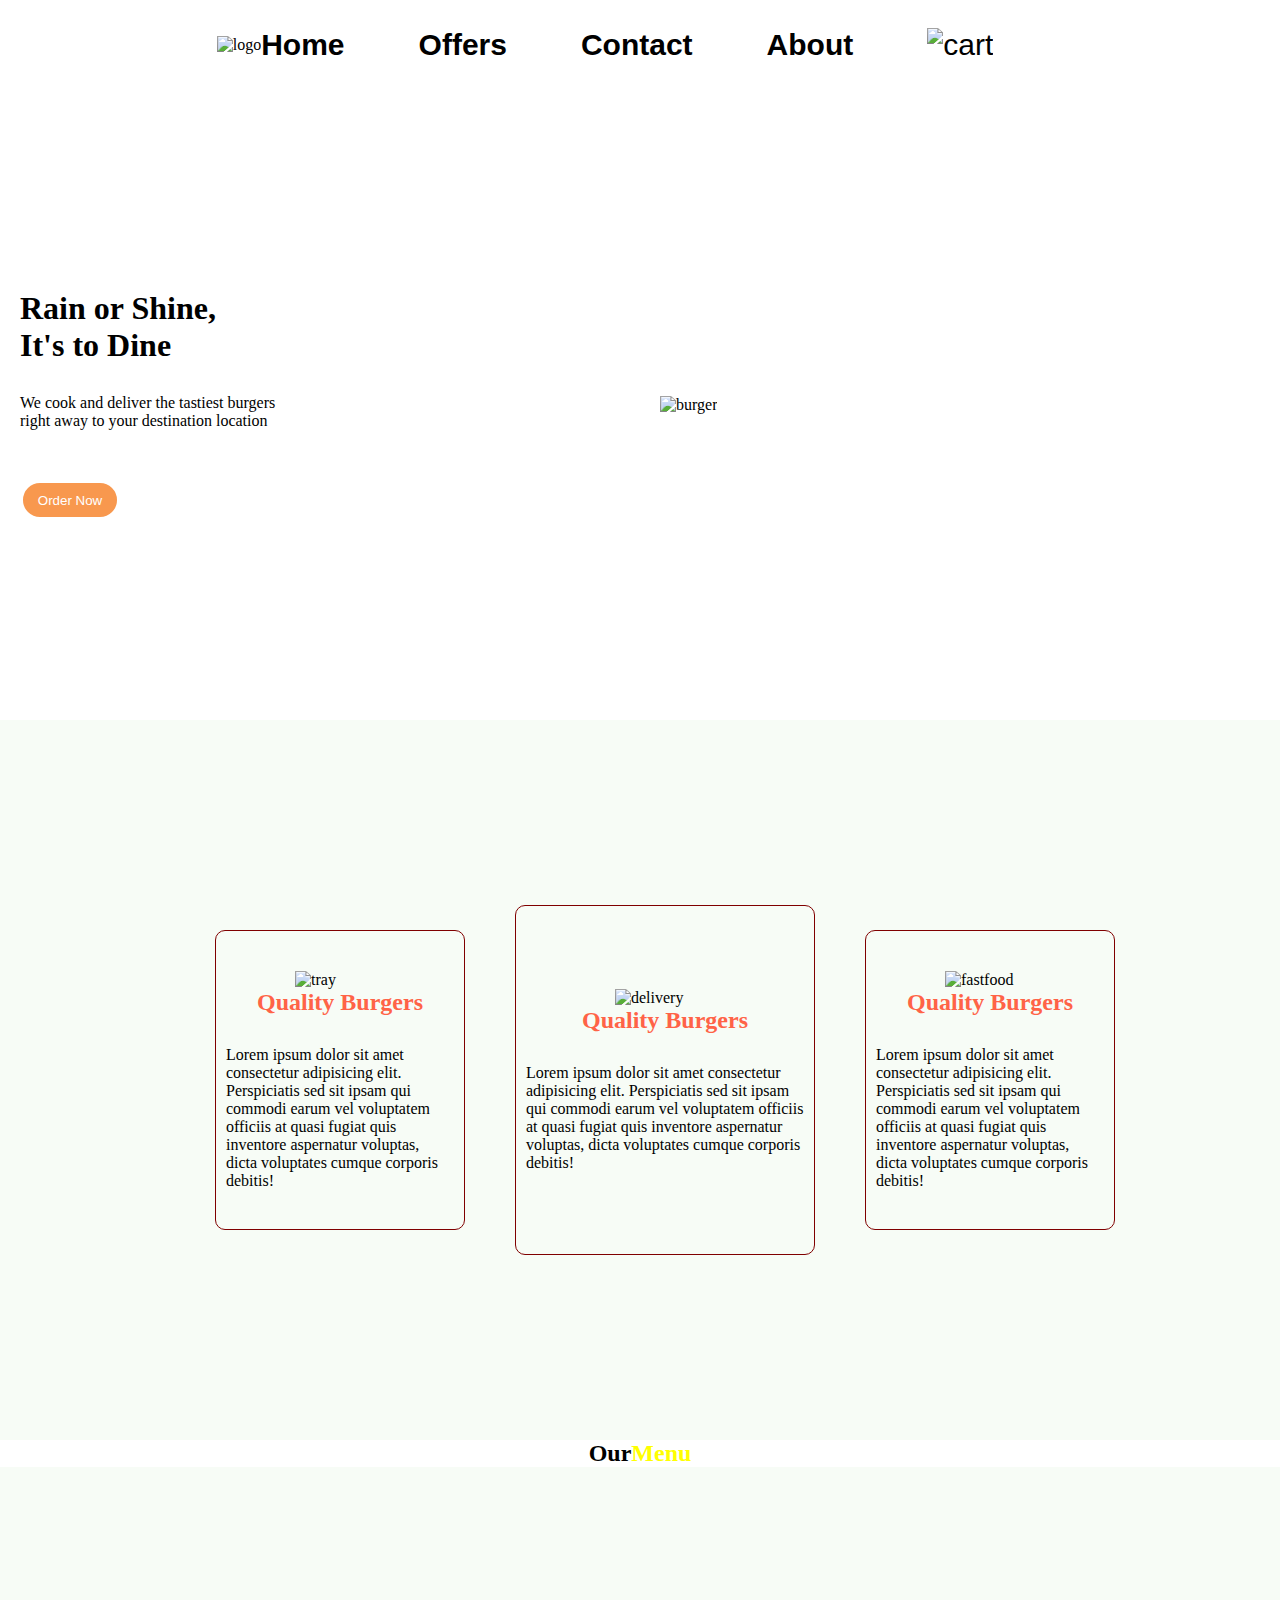
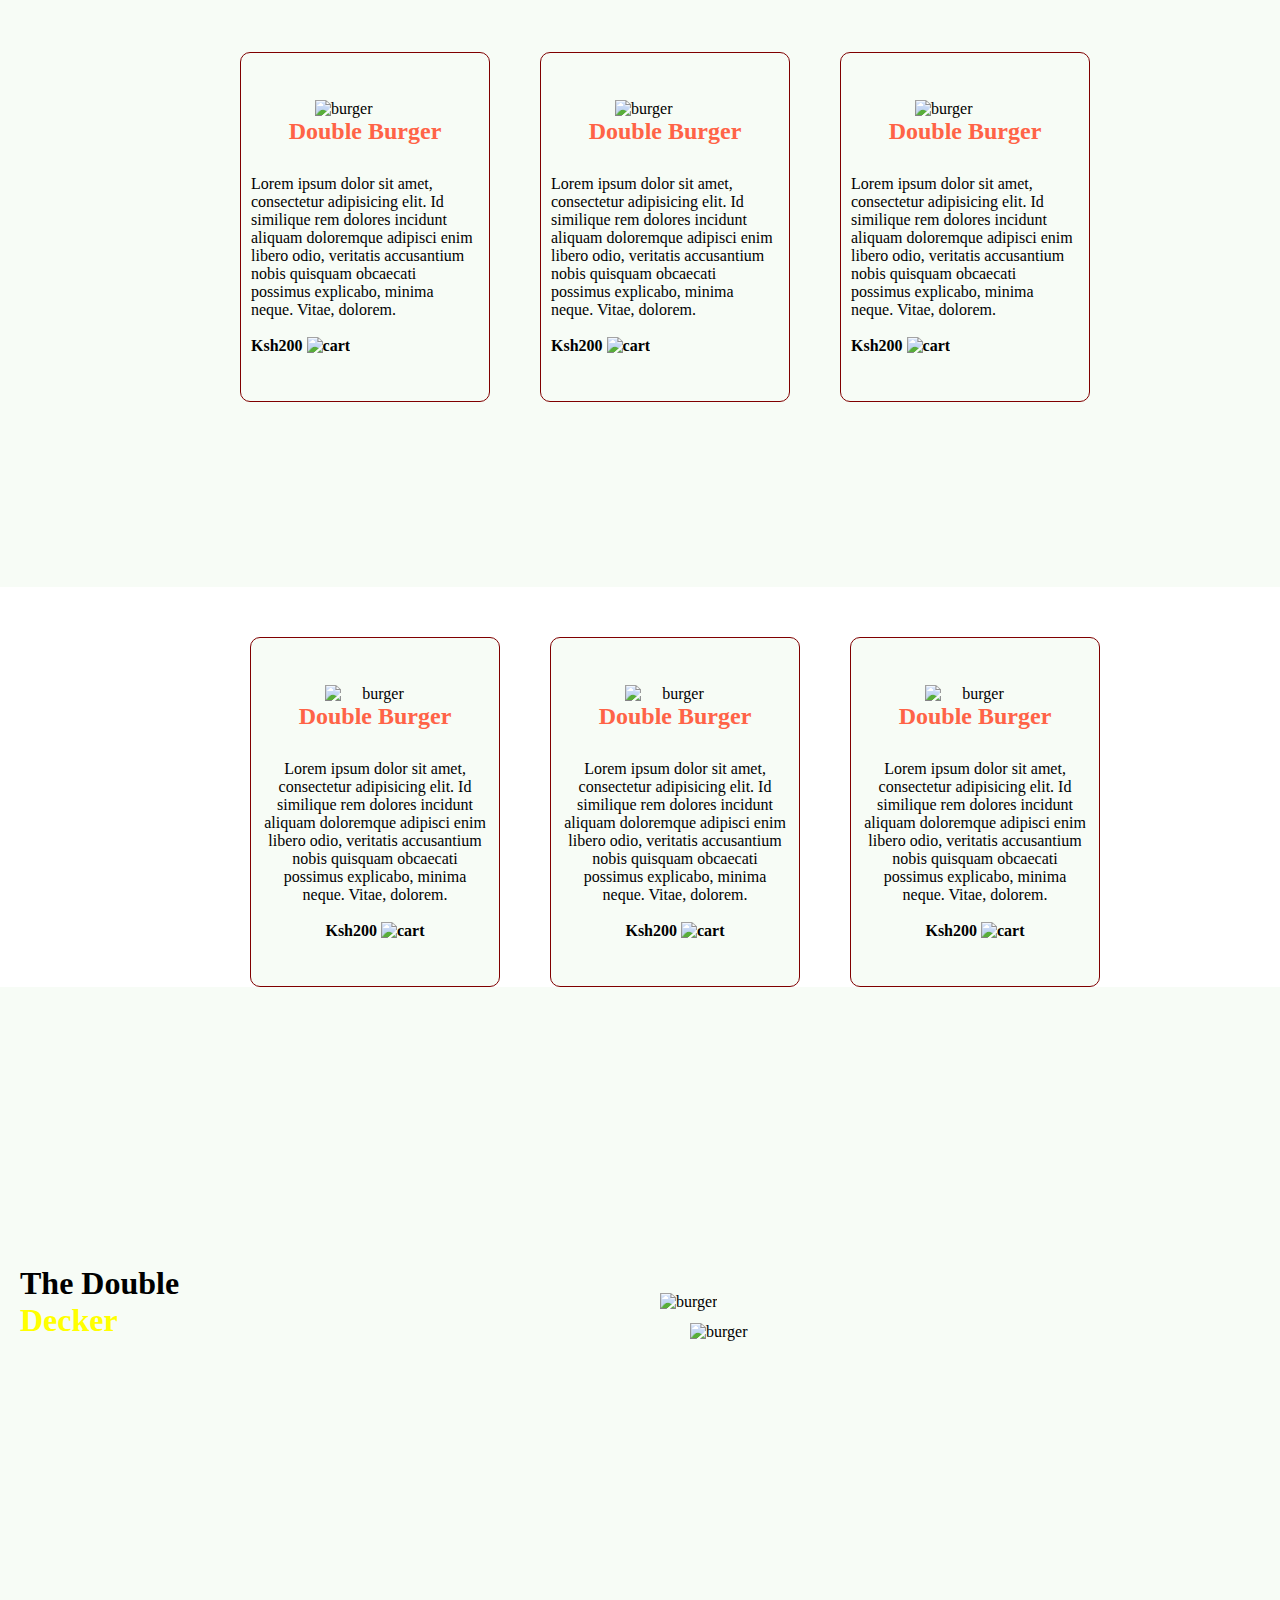
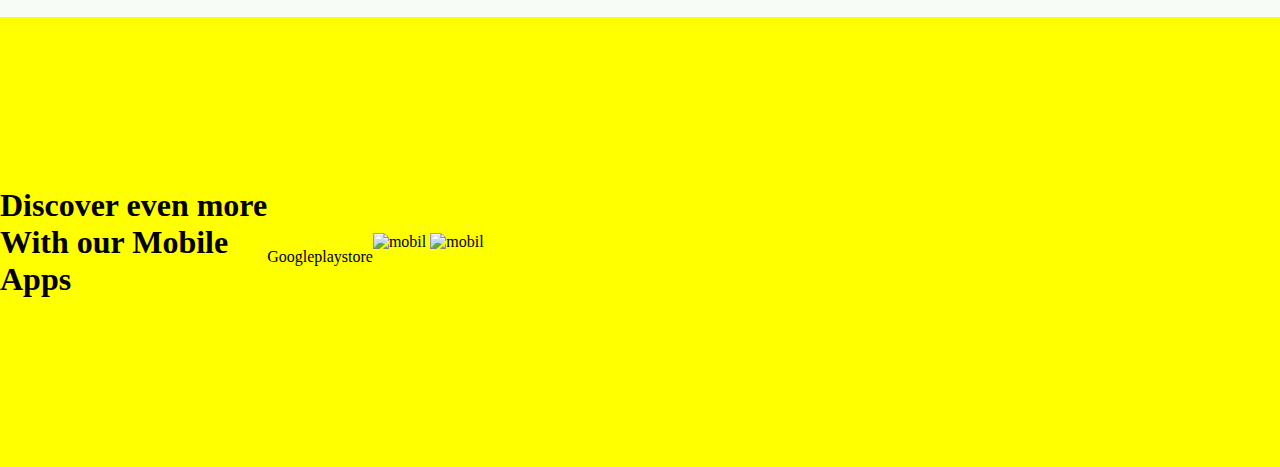
==== commit cf804f06: "added mobile images" ====
--- a/restaurant.html
+++ b/restaurant.html
@@ -179,6 +179,10 @@
             <h1>Discover even more<br>With our Mobile<br>Apps</h1>
 
             <span id="span">Googleplaystore</span>
+            <div class="mobile">
+                <img src="/home/moringa/Documents/IP-week1-preprep/Images/mobile1.png" alt="mobil" width="130px">
+                <img src="/home/moringa/Documents/IP-week1-preprep/Images/mobile2.png" alt="mobil" width="130px">
+            </div>
             
         </div>
         
--- a/restaurant.css
+++ b/restaurant.css
@@ -203,4 +203,5 @@
       width: 100%;
       height: 50vh;
   
-  }+  }
+  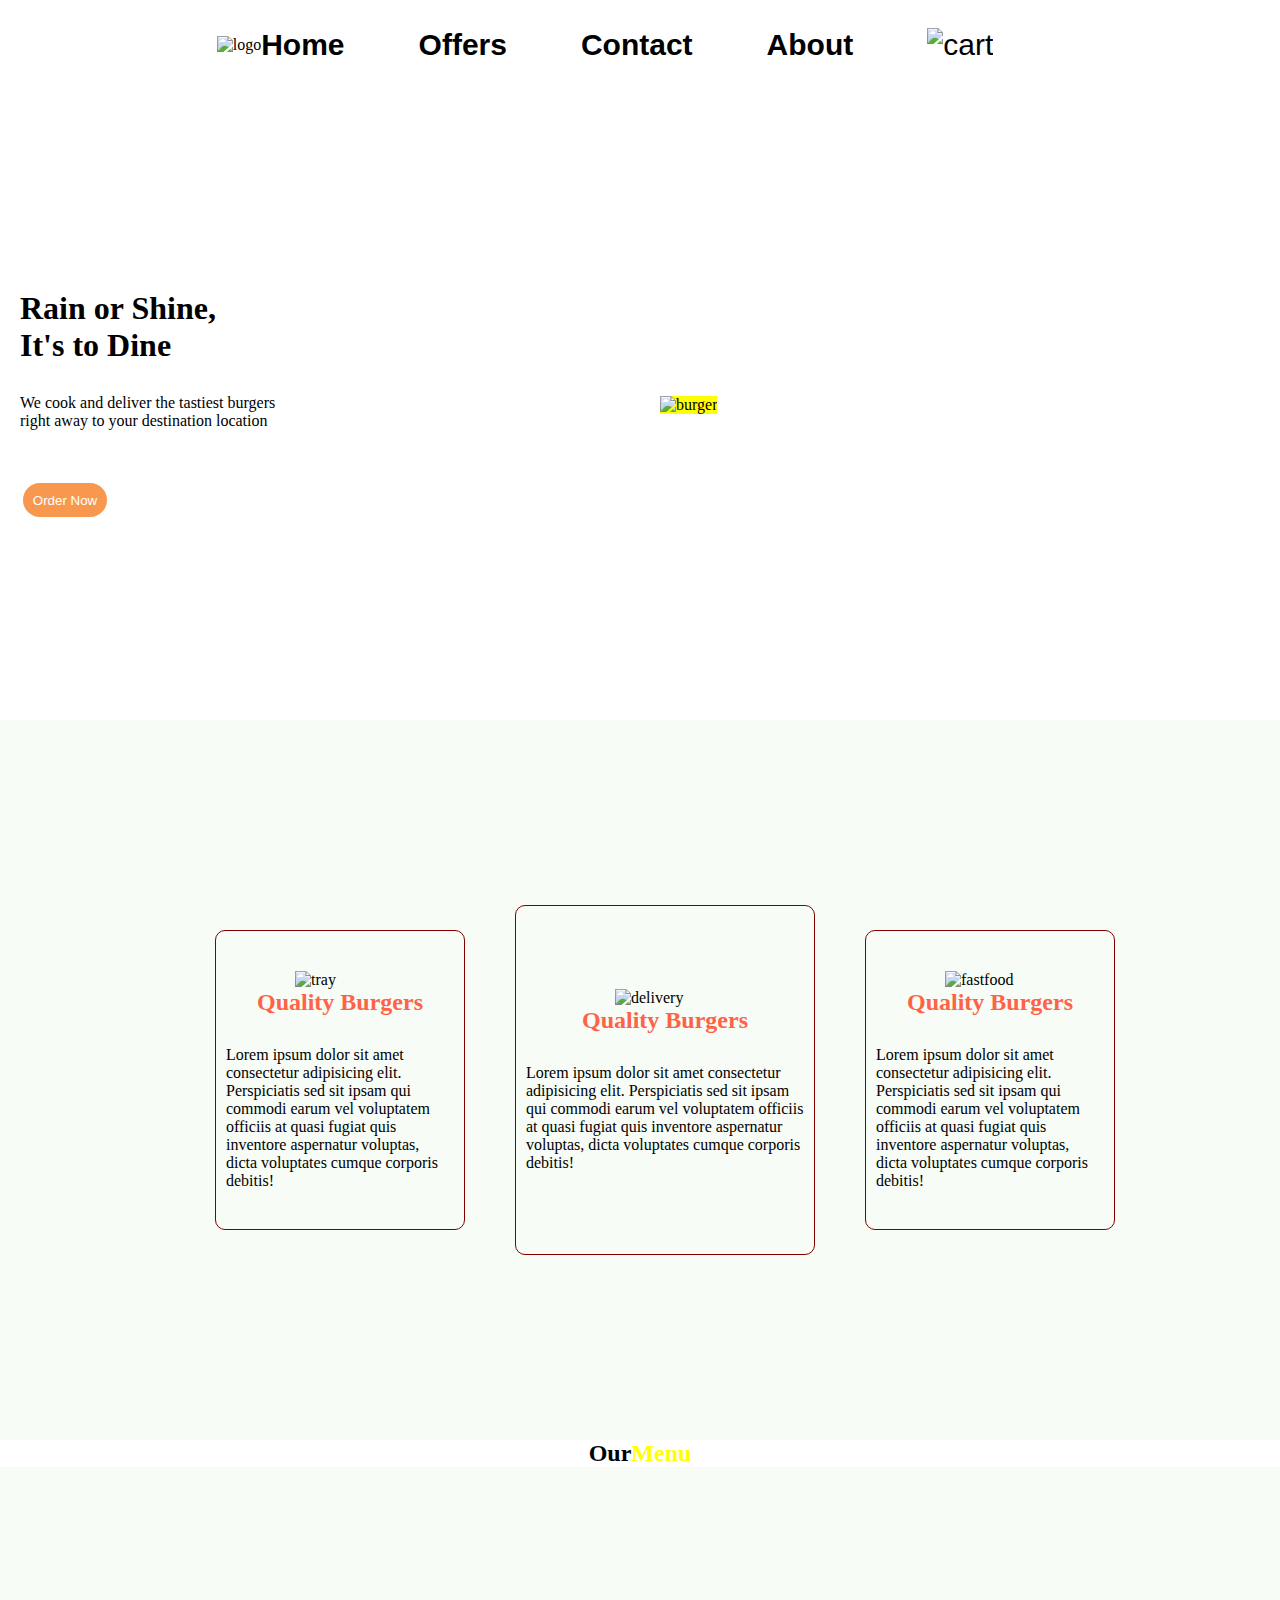
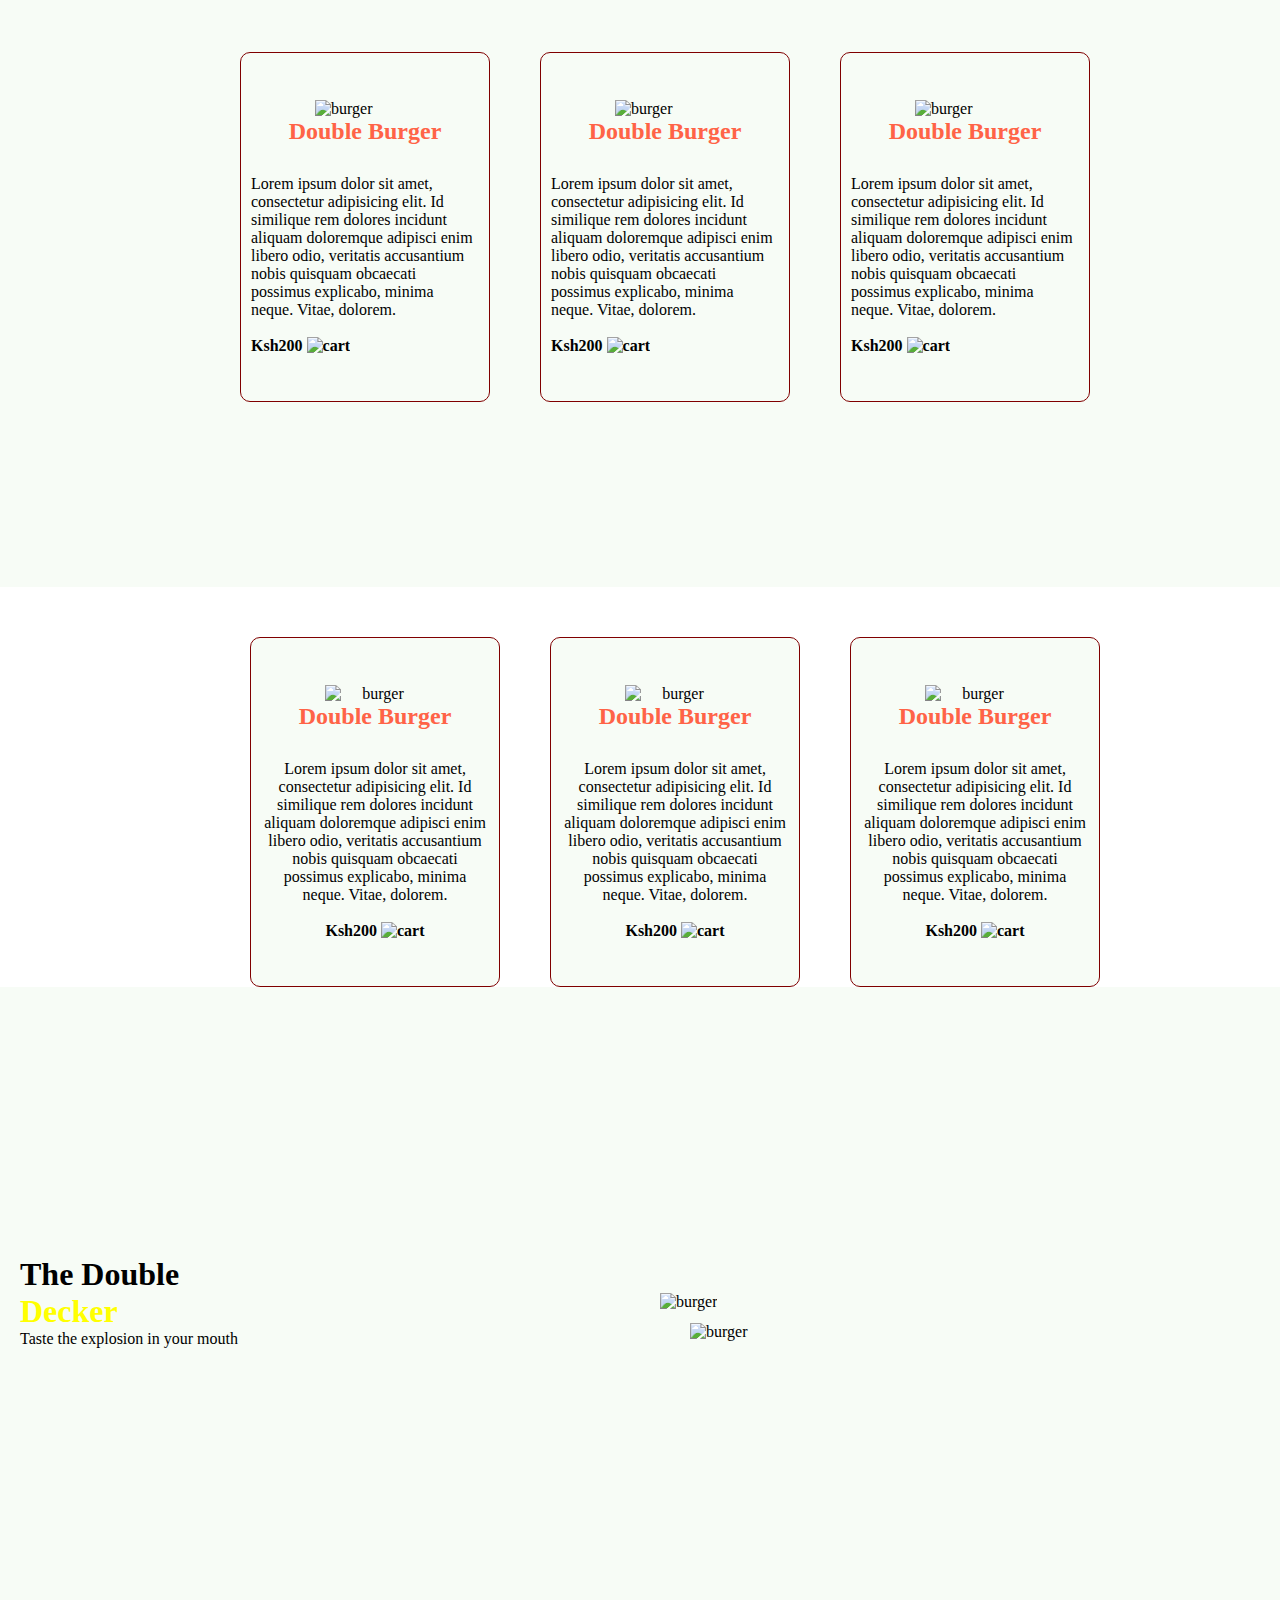
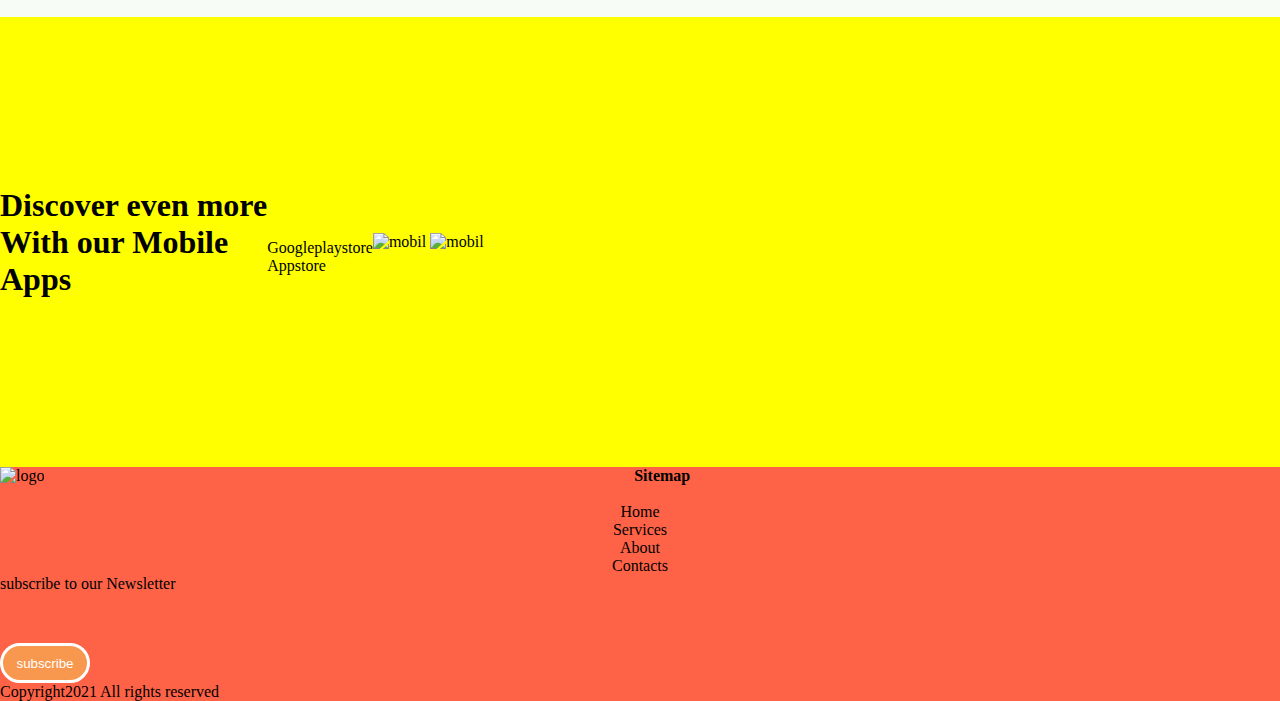
==== commit 674454ea: "added a footer" ====
--- a/restaurant.html
+++ b/restaurant.html
@@ -12,7 +12,7 @@
     <div class="navbar">
 
         <div class="logo">
-            <img src="/home/moringa/Documents/IP-week1-preprep/Images/logo.png" alt="logo" width="200px" height="10%">
+            <img src="/home/moringa/Documents/IP-week1-preprep/Images/logo.png" alt="logo" width="100px" height="10%">
         </div>
 
 
@@ -36,12 +36,16 @@
             <h1>Rain or Shine,<br>It's to Dine</h1>
 
             <span id="span">We cook and deliver the tastiest burgers<br>right away to your destination location</span>
+           <div class="button">
             <button>Order Now</button>
-        </div>
-
-
-
-        <div>
+
+           </div>
+            
+        </div>
+
+
+
+        <div class="firstimage">
             <img src="/home/moringa/Documents/IP-week1-preprep/Images/[CITYPNG 1.png" alt="burger" width="200px">
         </div>
     </div>
@@ -160,16 +164,19 @@
                 <div class="uldecker">
                     <div class="our"><strong>The Double</strong><br></div>
                     <div class="menu">Decker</div>
+                  
+                   
 
                 </div>
             </h1>
+            <p>Taste the explosion in your mouth</p>
         </div>
 
 
 
         <div class="decker">
             <img class="decker1" src="/home/moringa/Documents/IP-week1-preprep/Images/double-check2.png" alt="burger"
-                width="200px">
+                width="400px">
             <img class="decker2" src="/home/moringa/Documents/IP-week1-preprep/Images/double-check2.png" alt="burger"
                 width="200px">
         </div>
@@ -178,7 +185,7 @@
         <div class="discover">
             <h1>Discover even more<br>With our Mobile<br>Apps</h1>
 
-            <span id="span">Googleplaystore</span>
+            <span id="span">Googleplaystore<br>Appstore</span>
             <div class="mobile">
                 <img src="/home/moringa/Documents/IP-week1-preprep/Images/mobile1.png" alt="mobil" width="130px">
                 <img src="/home/moringa/Documents/IP-week1-preprep/Images/mobile2.png" alt="mobil" width="130px">
@@ -187,6 +194,28 @@
         </div>
         
     </div>
+    <div class="footer">
+        <div class="logo">
+            <img src="/home/moringa/Documents/IP-week1-preprep/Images/logo.png" alt="logo" width="100px" height="10%">
+        </div>
+        <div class="sitemap">
+            <p><strong>Sitemap</strong></p><br>
+            <p>Home</p>
+            <p>Services</p>
+            <p>About</p>
+            <P>Contacts</P>
+        </div>
+        <div class="subscribe">
+            
+                <p>subscribe to our Newsletter</p>
+                <button>subscribe</button>
+            
+
+        </div>
+        <div class="allrights">
+            <p>Copyright2021 All rights reserved</p>
+        </div>
+    </div>
 </body>
 
 
--- a/restaurant.css
+++ b/restaurant.css
@@ -9,6 +9,7 @@
     align-items: center;
     justify-content: center;
     flex-direction: row;
+    
     
 
     
@@ -36,7 +37,9 @@
 .logo{
     
     float: left;
-    margin: left 20%; 
+   
+    
+    
     
 }
 span{
@@ -44,7 +47,7 @@
     margin-top: 30px;
 }
 button{
-    width: 100px;
+    width: 90px;
     height: 40px;
     border-radius: 30px;
     color: white;
@@ -54,7 +57,9 @@
     margin-top: 50px;
     
 }
-
+.firstimage{
+    background-color: yellow;
+}
 
 .intro{
     display: flex;
@@ -181,14 +186,16 @@
     left: 0;
   }
   .decker1 {
-    width: 200px;  
-    height: 150px;
+    width: 400px;  
+    height: 300px;
     position: relative;
     top: 0;
     left: 0;
   
   }
   .decker2 {
+    width: 400px;  
+    height: 300px;
     position: absolute;
     top: 30px;
     left: 30px;
@@ -204,4 +211,12 @@
       height: 50vh;
   
   }
-  +  .footer{
+      background-color: tomato;
+  }
+.sitemap{
+    text-align: center;
+    
+}
+
+
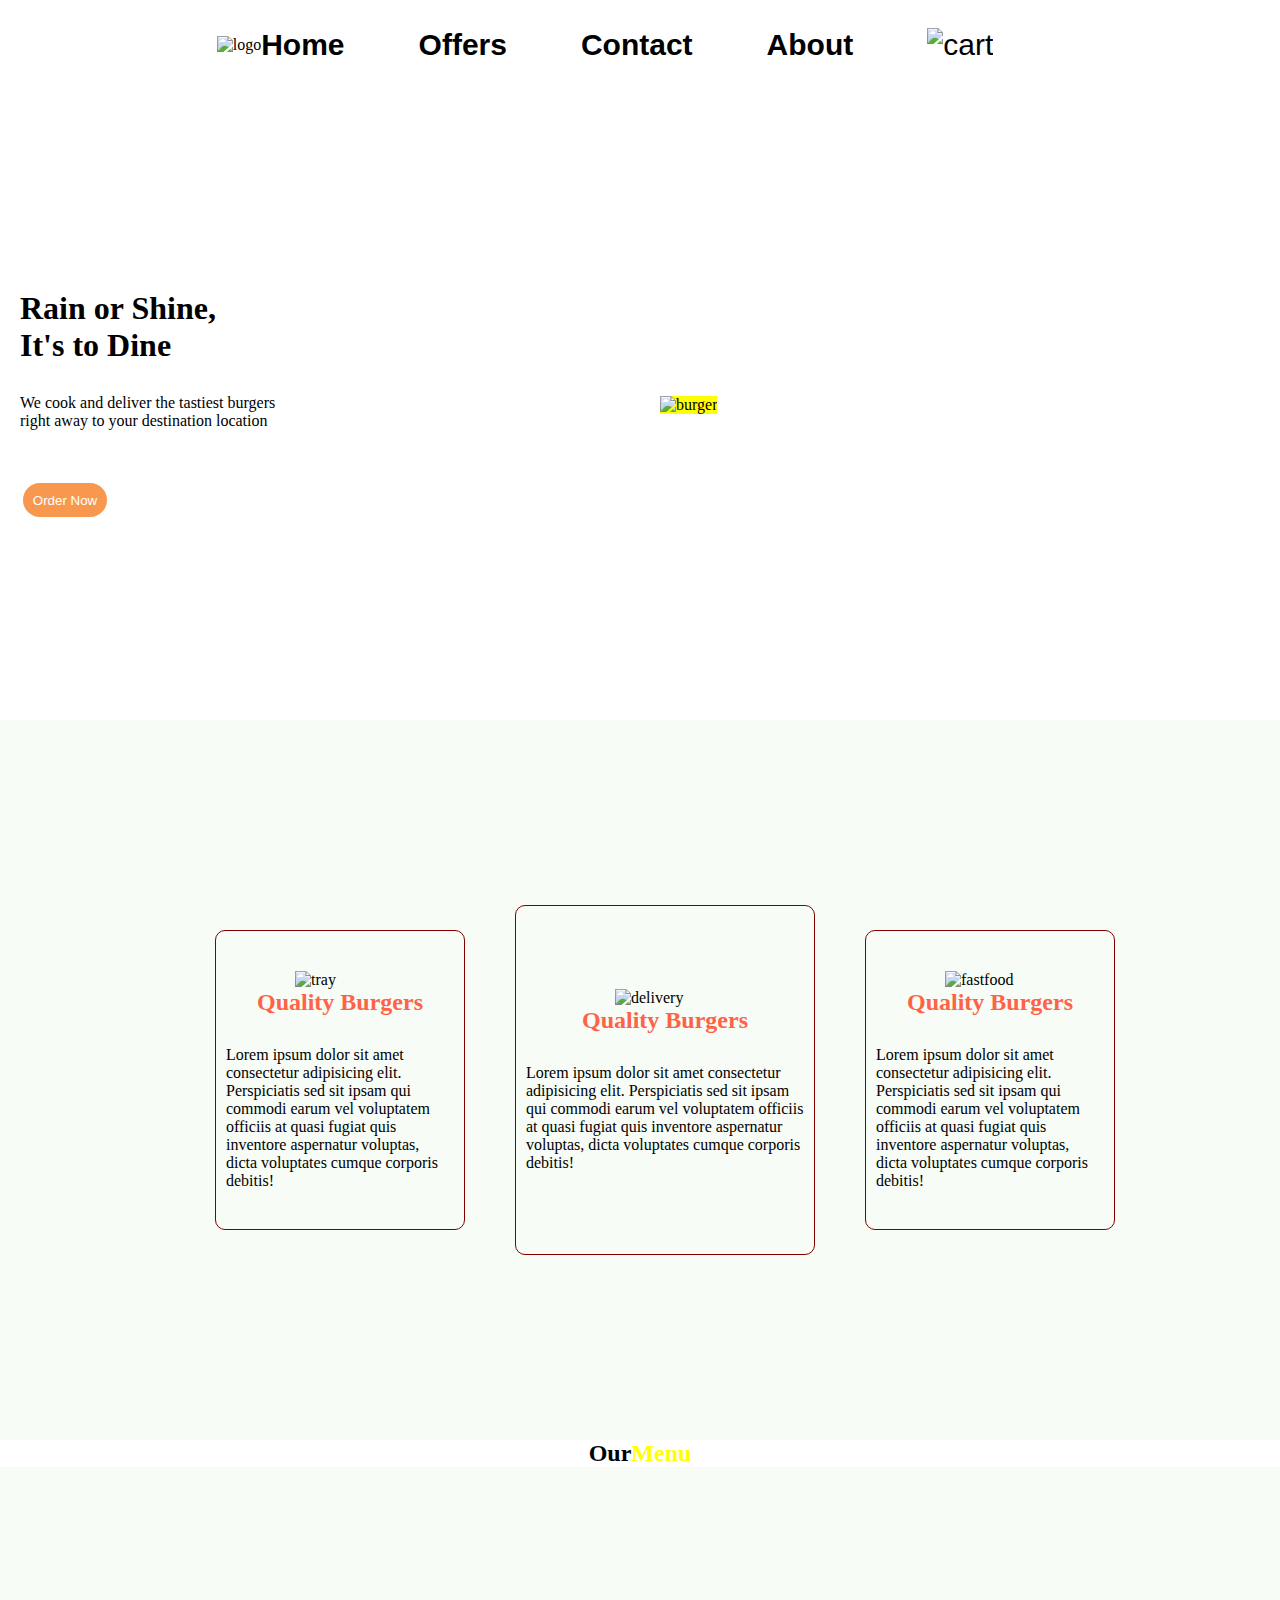
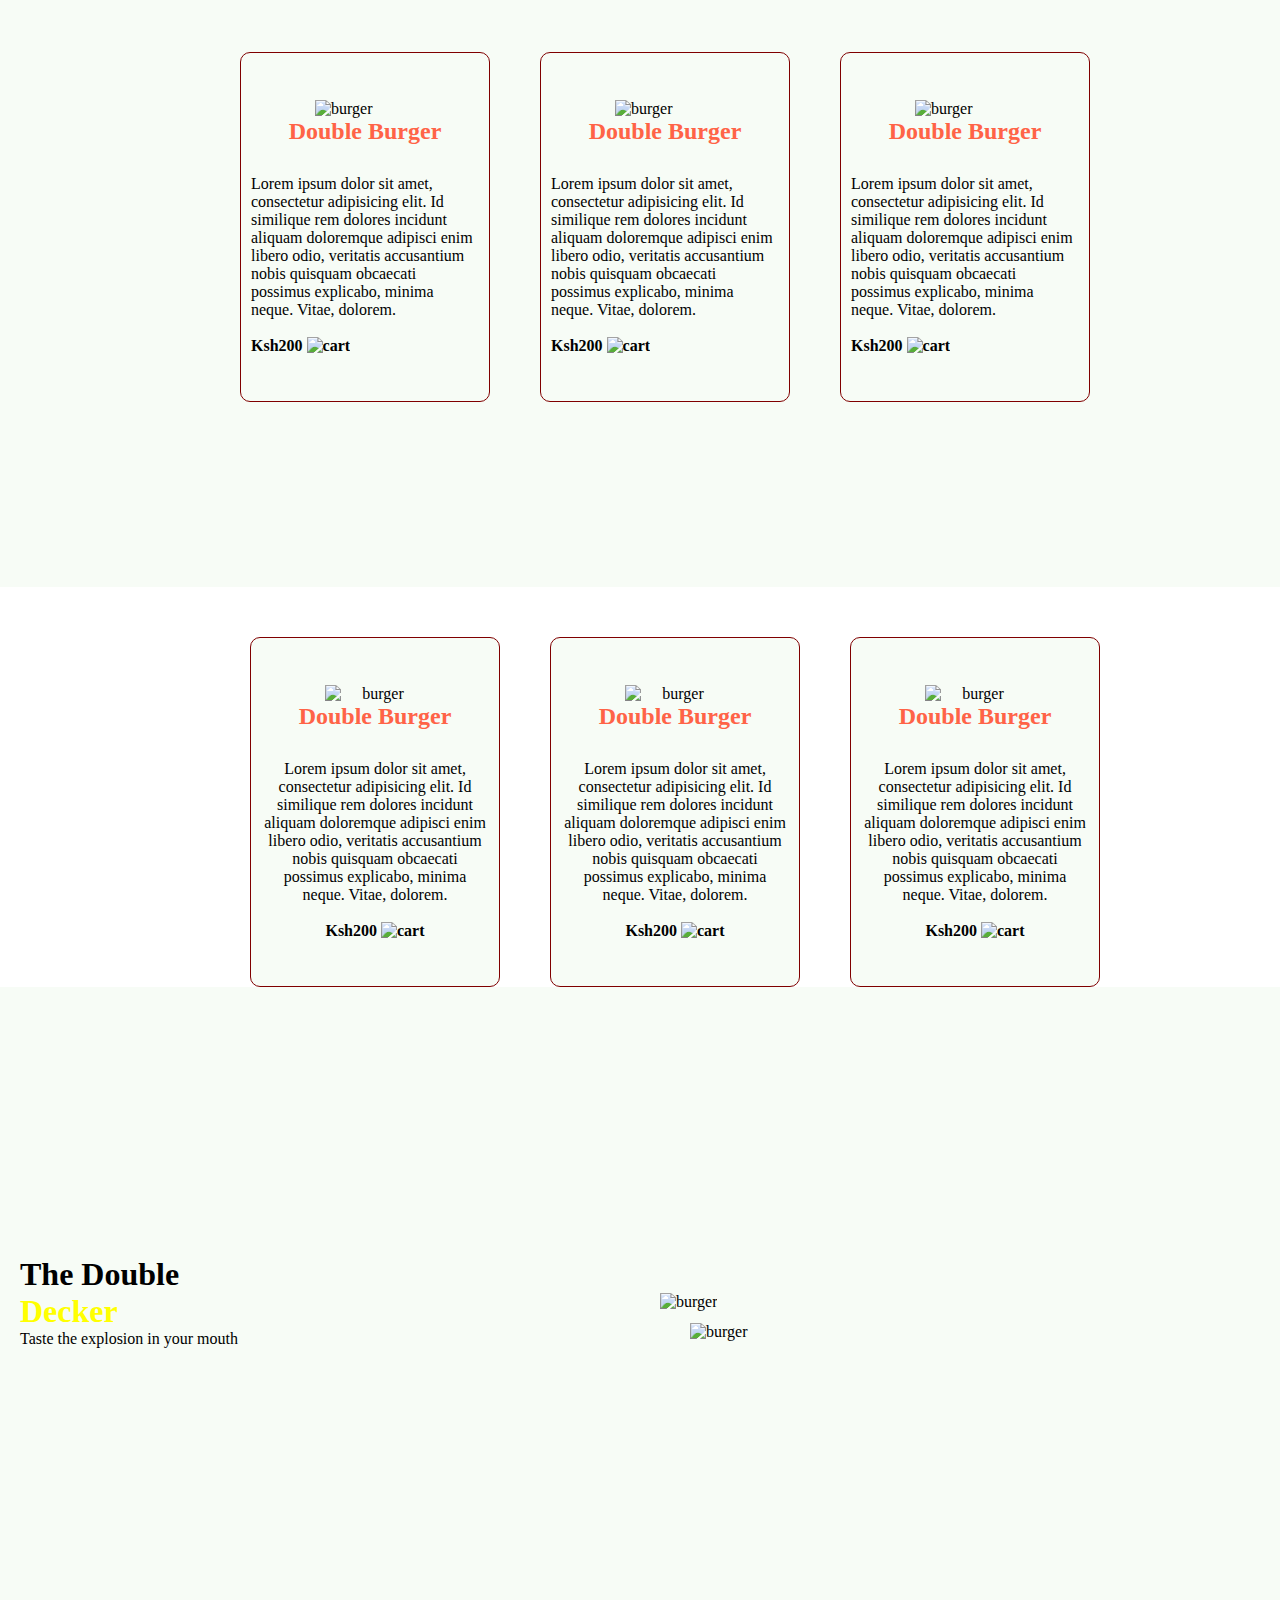
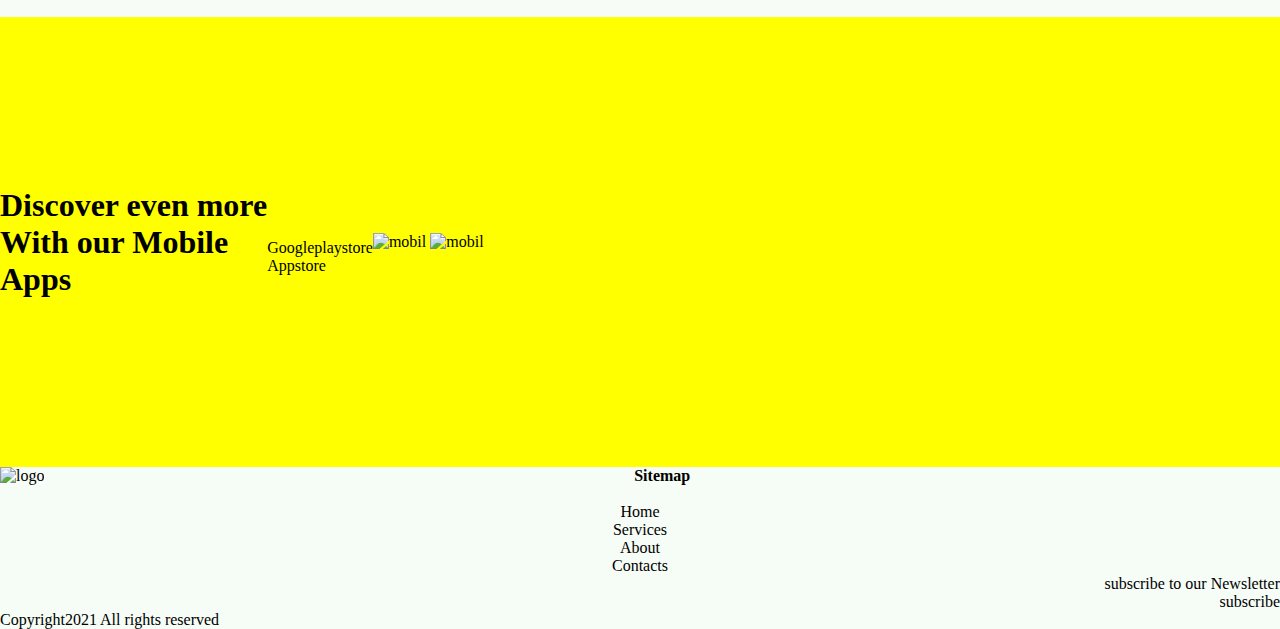
==== commit a70edec0: "styled subscribe" ====
--- a/restaurant.html
+++ b/restaurant.html
@@ -208,7 +208,7 @@
         <div class="subscribe">
             
                 <p>subscribe to our Newsletter</p>
-                <button>subscribe</button>
+                <btn>subscribe</btn>
             
 
         </div>
--- a/restaurant.css
+++ b/restaurant.css
@@ -212,11 +212,15 @@
   
   }
   .footer{
-      background-color: tomato;
+      background-color: #F6FCF6;
   }
 .sitemap{
     text-align: center;
     
-}
-
-
+    
+}
+.subscribe{
+    text-align: right;
+
+}
+
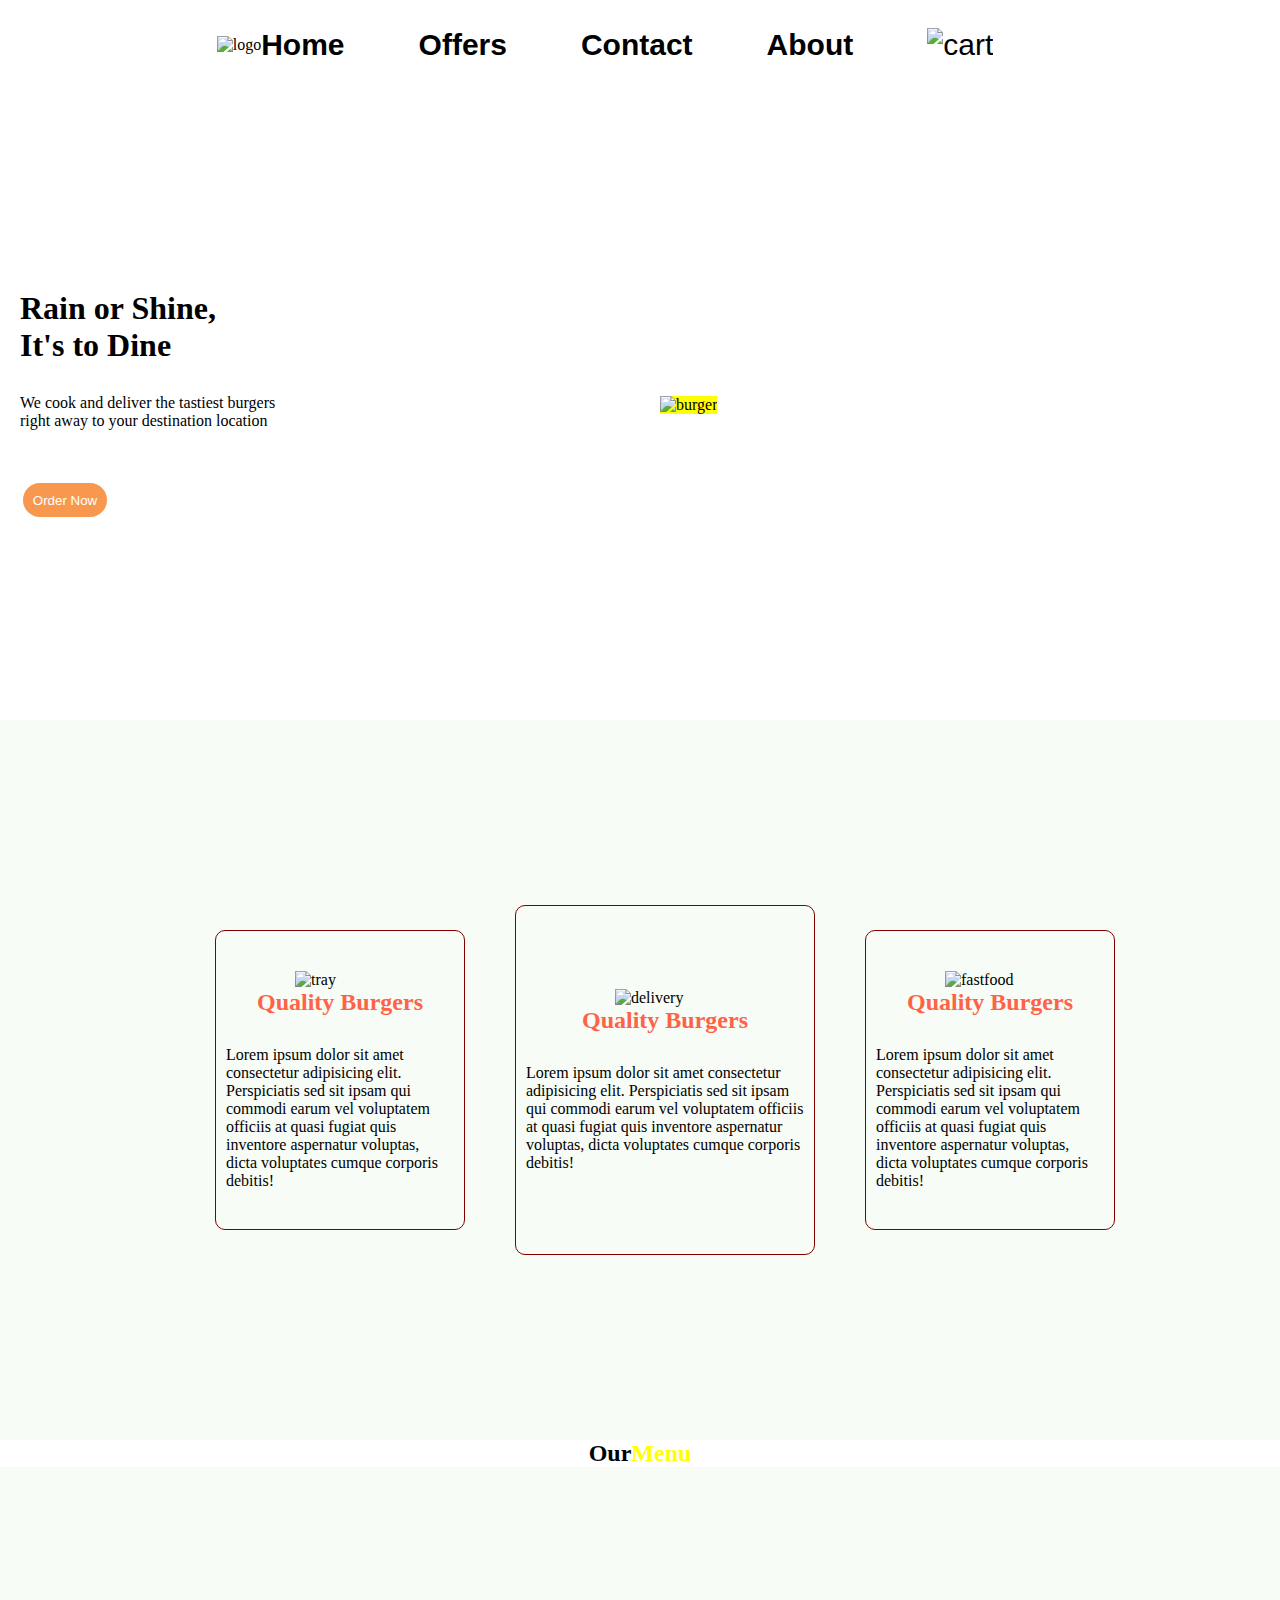
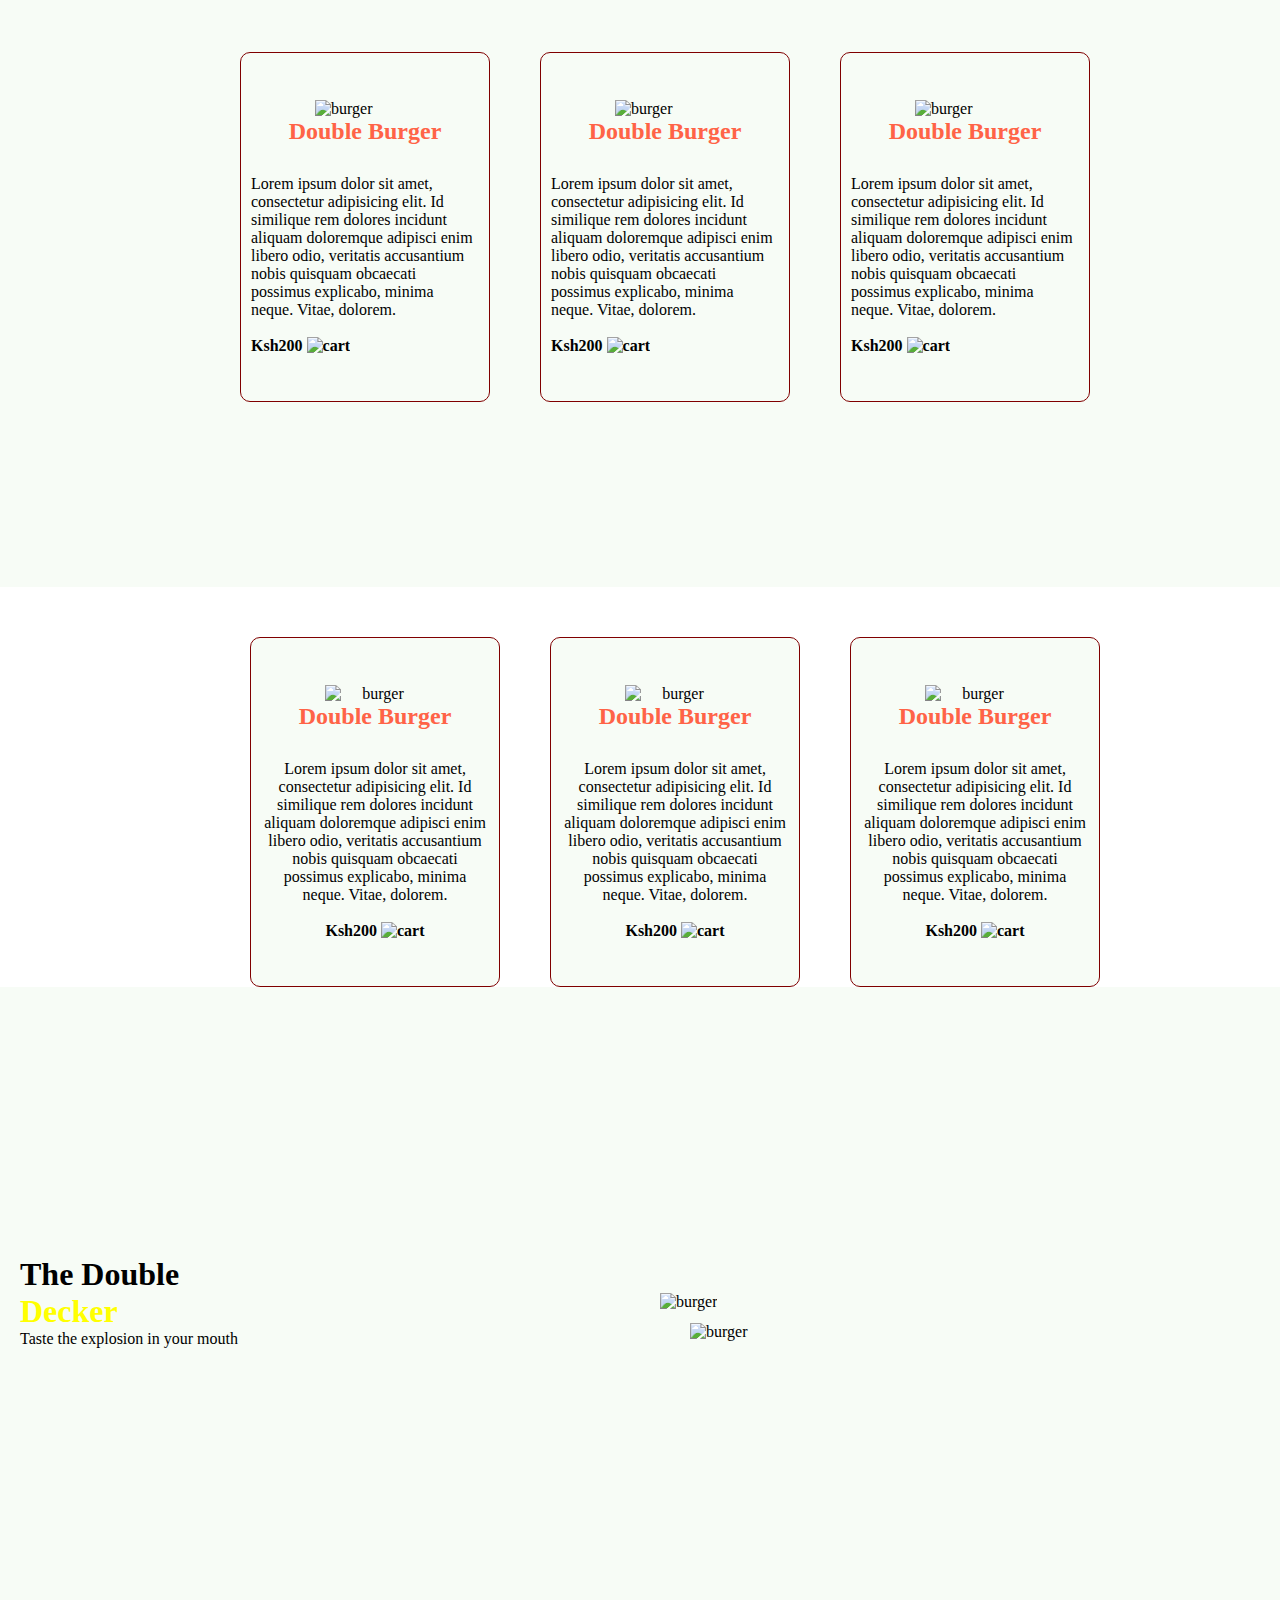
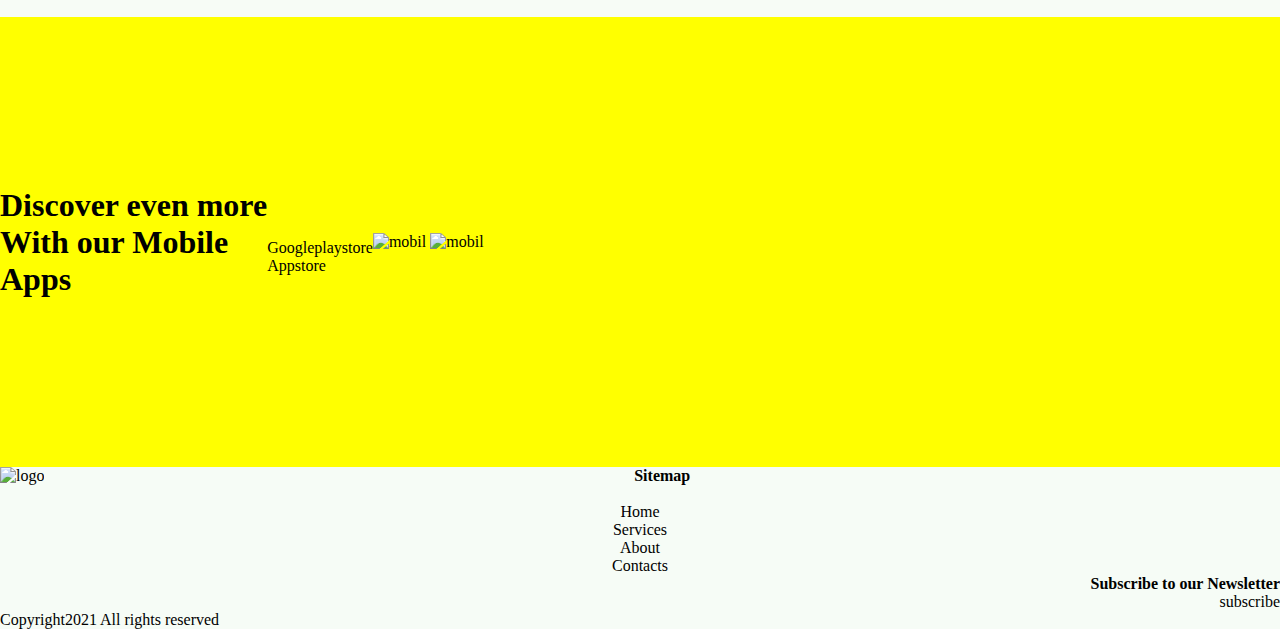
==== commit c907cb6e: "added a style on newsletter" ====
--- a/restaurant.html
+++ b/restaurant.html
@@ -207,7 +207,7 @@
         </div>
         <div class="subscribe">
             
-                <p>subscribe to our Newsletter</p>
+                <p><strong>Subscribe to our Newsletter</strong></p>
                 <btn>subscribe</btn>
             
 
